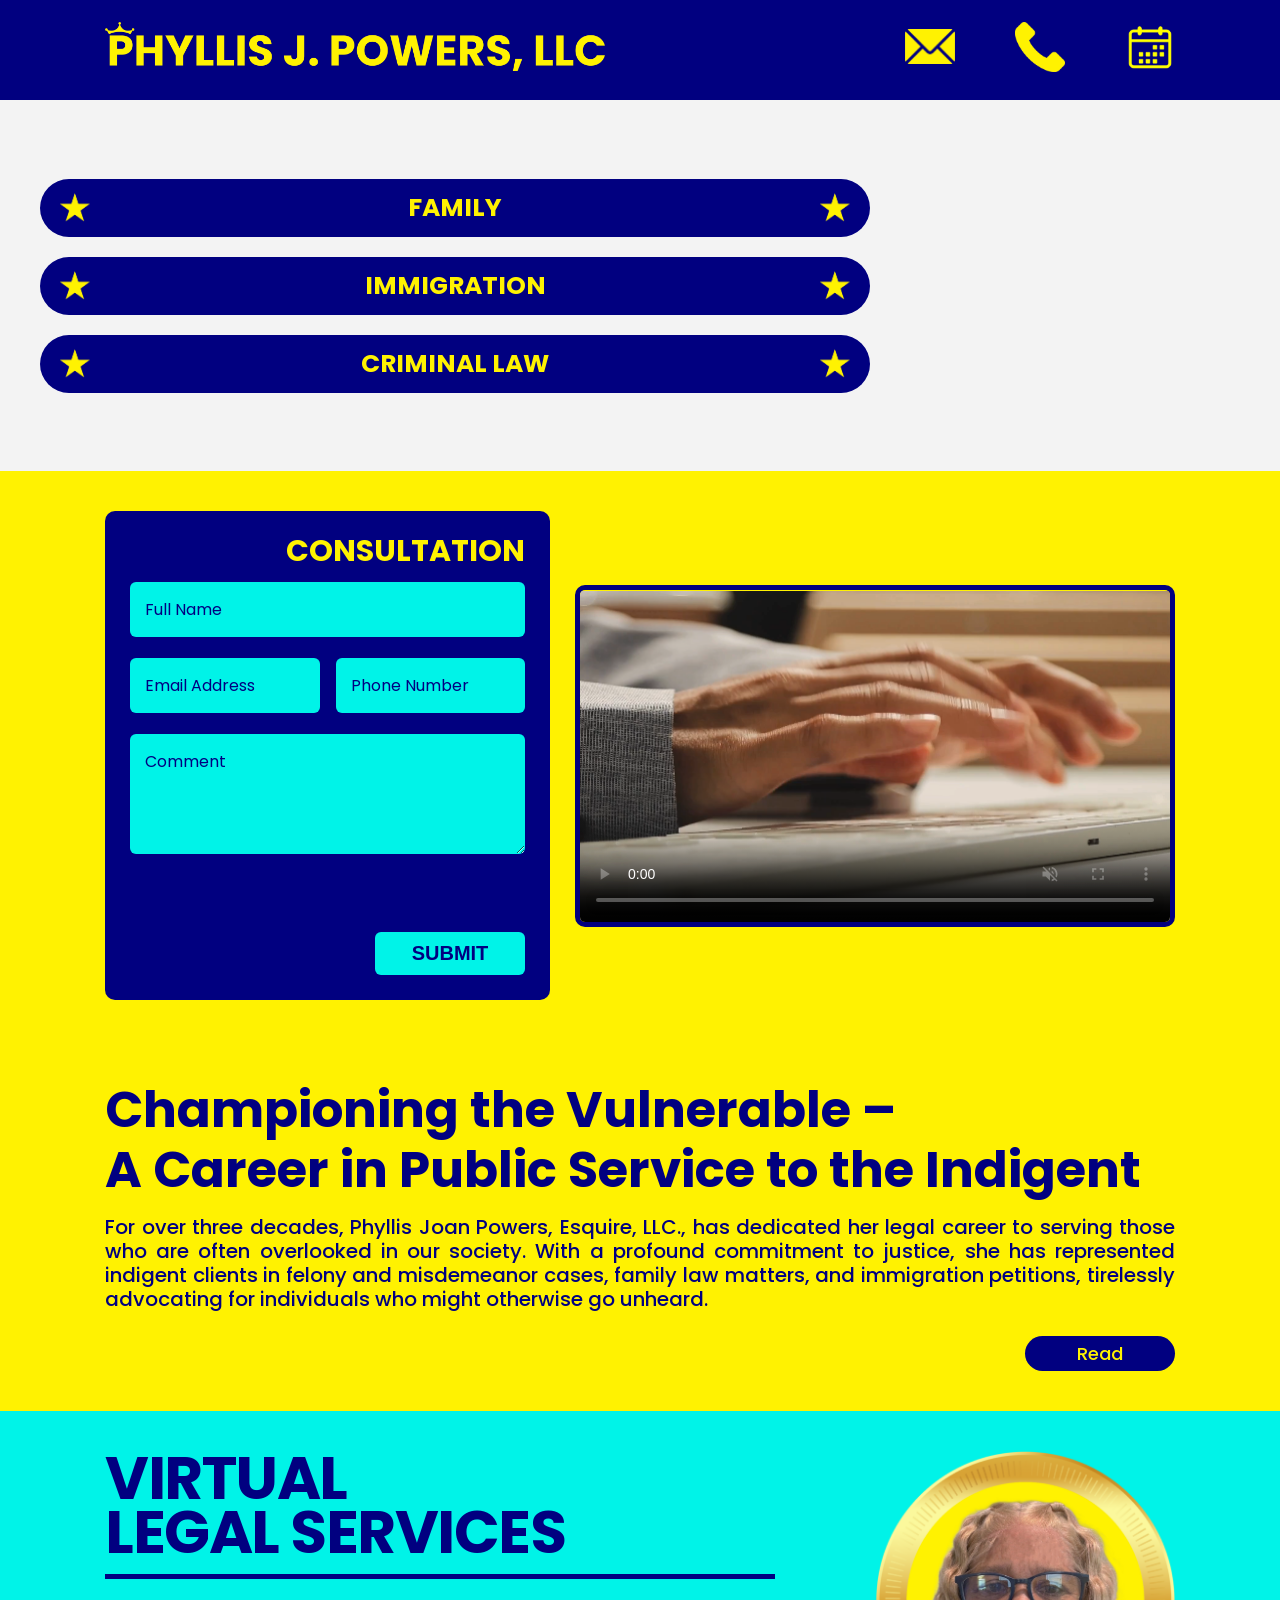
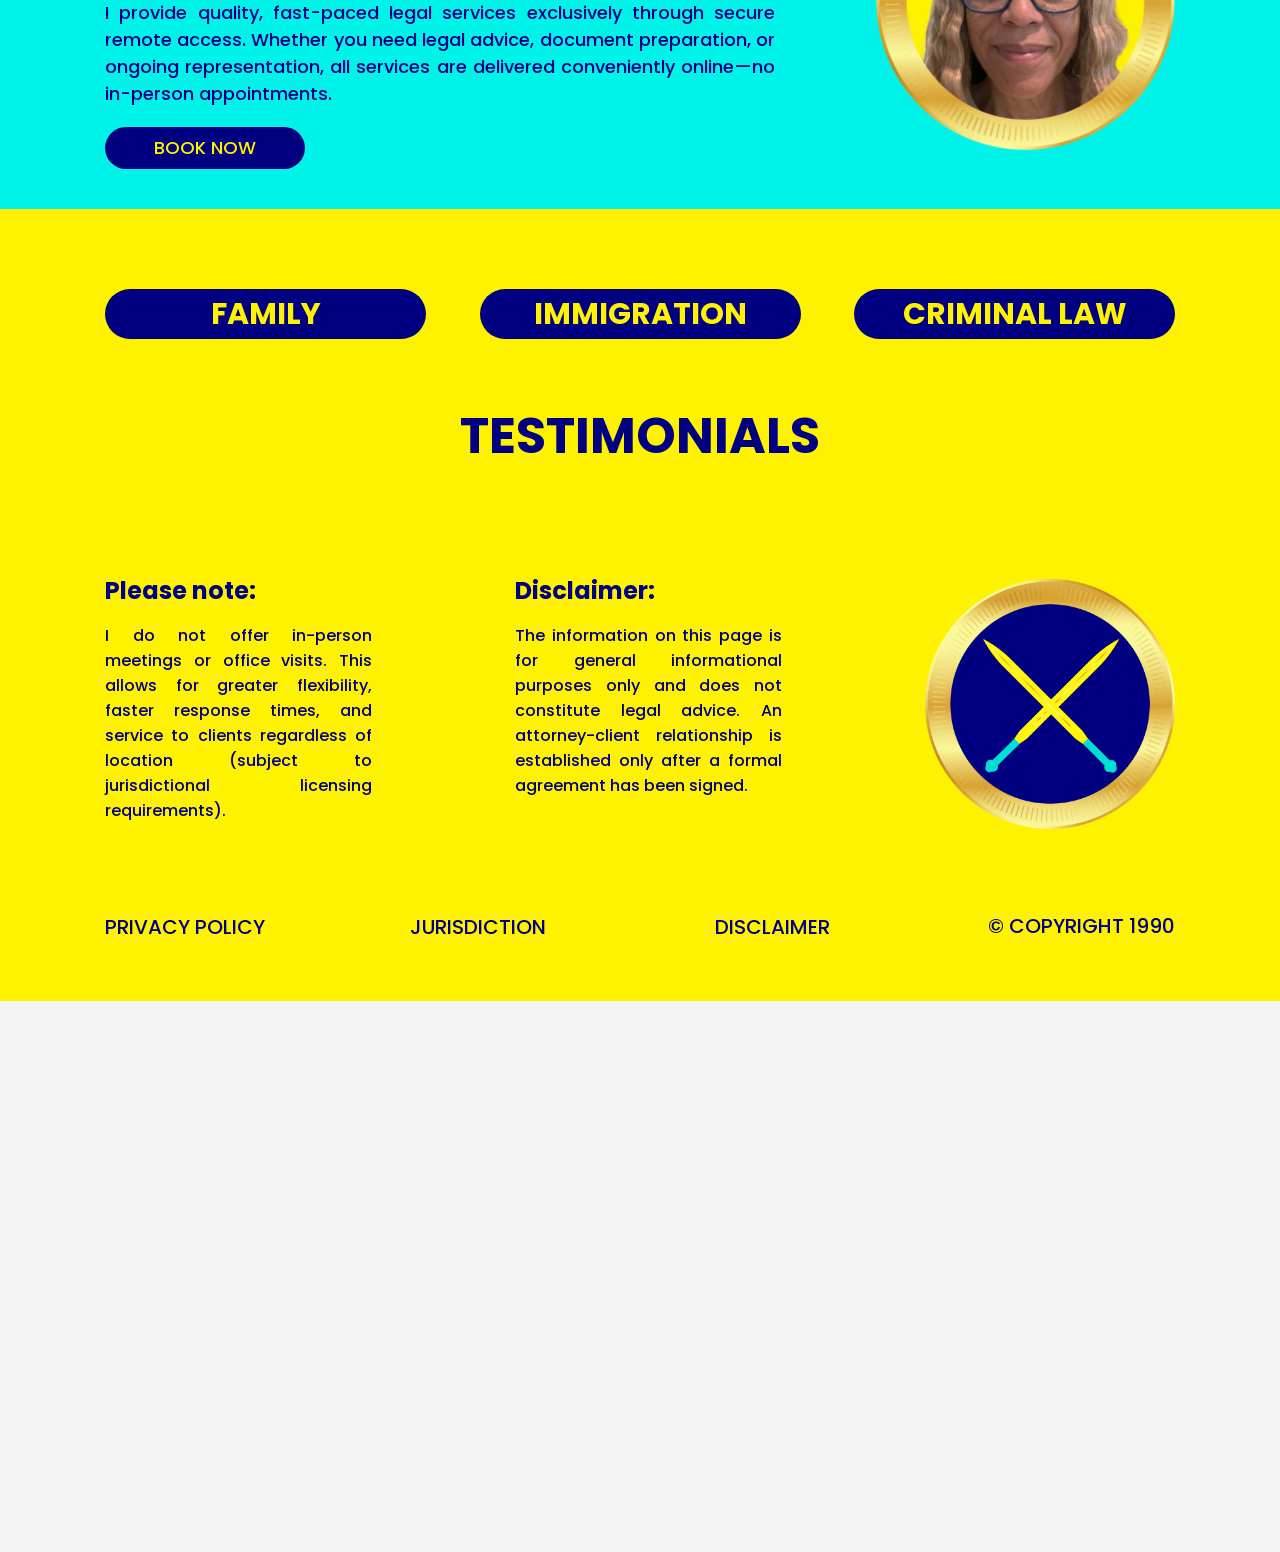
==== index.html @ dc9bc546 "Add files via upload" ====
<!DOCTYPE html>
<html lang="en">
  <head>
    <meta charset="utf-8">
    <meta name="viewport" content="width=device-width, initial-scale=1">
    <title>PHYLLIS J. POWERS, ESQUIRE, LLC</title>
    <meta
      name="description"
      content="Phyllis J. Powers, LLC provides remote consultations for family, immigration, and criminal law matters."
    >
    <link rel="icon" type="image/png" href="images/favicon/favicon-96x96.png" sizes="96x96" />
    <link rel="icon" type="image/svg+xml" href="images/favicon/favicon.svg" />
    <link rel="shortcut icon" href="images/favicon/favicon.ico" />
    <link rel="apple-touch-icon" sizes="180x180" href="images/favicon/apple-touch-icon.png" />
    <link rel="manifest" href="images/favicon/site.webmanifest" />

    <link rel="preconnect" href="https://fonts.googleapis.com">
    <link rel="preconnect" href="https://fonts.gstatic.com" crossorigin>
    <link href="https://fonts.googleapis.com/css2?family=Poppins:wght@400;500;600;700&display=swap" rel="stylesheet">
    

    <link href="https://assets.calendly.com/assets/external/widget.css" rel="stylesheet">
    <script src="https://assets.calendly.com/assets/external/widget.js" type="text/javascript"></script>

    <script src="https://cdn.userway.org/widget.js" data-account="hep1kX6xFQ"></script>

    <link rel="stylesheet" href="https://cdn.jsdelivr.net/npm/swiper@11/swiper-bundle.min.css"/>
    <script src="https://cdn.jsdelivr.net/npm/swiper@11/swiper-bundle.min.js"></script>

    <link rel="stylesheet" href="styles.css">
    <link rel="stylesheet" href="media.css">
    <link rel="stylesheet" href="animation.css">
  </head>
<body>

    <header id="header">
        <div class="wrapper">
            <div class="hdr_main">
                <div class="logo">
                    <figure>
                        <img src="images/logo.png" alt="Brand Logo">
                    </figure>
                </div>
                <div class="hdr_icons">
                    <a href="mailto:powersesquire@aol.com" aria-label="Email powersesquire@aol.com">
                        <figure class="animated zoomIn">
                            <img src="images/mail-icon.png" alt="email icon">
                        </figure>
                    </a>
                    <a href="tel:+13632189788" aria-label="Call (363) 218-9788">
                        <figure class="animated zoomIn delay-250">
                            <img src="images/phone-icon.png" alt="phone icon">
                        </figure>
                    </a>
                    <a href="" onclick="Calendly.initPopupWidget({url: 'https://calendly.com/powersesquire'});return false;">
                        <figure class="animated zoomIn delay-250">
                            <img src="images/calendar-icon.png" alt="calendar icon">
                        </figure>
                    </a>
                </div>
            </div>
        </div>
    </header>

    <div id="banner">
        <div class="wrapper">
           <ul class="bnr_btns">

                <li>
                    <a class="bnr_item animated fadeInUp">Family</a>
                    <ul class="dropdown">
                    <li><a data-modal="modal5">Termination of Parental Rights</a></li>
                    <li><a data-modal="modal6">Dependency</a></li>
                    <li><a data-modal="modal7">Protection from Abuse</a></li>
                    <li><a data-modal="modal8">Divorce</a></li>
                    <li><a data-modal="modal9">Custody</a></li>
                    <li><a data-modal="modal10">Support</a></li>
                    </ul>
                </li>

                <li>
                    <a class="bnr_item animated fadeInUp delay-250">Immigration</a>
                    <ul class="dropdown">
                    <li><a data-modal="modal11">Immigrant Visa Processing</a></li>
                    <li><a data-modal="modal12">Deportation / Removal</a></li>
                    <li><a data-modal="modal13">Green Cards</a></li>
                    <li><a data-modal="modal14">Family Based Petitions</a></li>
                    <li><a data-modal="modal15">Asylum / Withholding of Removal</a></li>
                    <li><a data-modal="modal16">USA Citizenship</a></li>
                    <li><a data-modal="modal17">American Indian Nationality</a></li>
                    </ul>
                </li>

                <li>
                    <a class="bnr_item animated fadeInUp delay-500">Criminal Law</a>
                    <ul class="dropdown">
                    <li><a data-modal="modal18">PCRA</a></li>
                    <li><a data-modal="modal19">Expunctions</a></li>
                    <li><a data-modal="modal20">Bail Motions</a></li>
                    <li><a data-modal="modal21">Motions</a></li>
                    </ul>
                </li>

            </ul>

        </div>
    </div>

    <div id="middle1">
        <div class="wrapper">
            <div class="middle1_main">

                <div class="consultation_form animated fadeInLeft slow">
                    <h1>Consultation</h1>
                    <form id="contactForm" novalidate>
                        <div class="form-group fullname">
                            <input type="text" id="name" name="name" placeholder="Full Name">
                            <div class="error" id="nameError"></div>
                        </div>
                        <div class="form-group email">
                            <input type="email" id="email" name="email" placeholder="Email Address">
                            <div class="error" id="emailError"></div>
                        </div>
                        <div class="form-group phone">
                            <input type="tel" id="phone" name="phone" placeholder="Phone Number">
                            <div class="error" id="phoneError"></div>
                        </div>
                        <div class="form-group comment">
                            <textarea id="comment" name="message" placeholder="Comment"></textarea>
                            <div class="error" id="commentError"></div>
                        </div>
                        <button type="submit" class="submit_btn">Submit</button>

                        <div class="success-message" id="successMessage">
                            ✅ Your message has been submitted!
                        </div>
                    </form>
                </div>

                <video width="600" height="342" controls muted loop autoplay playsinline poster="images/video-thumbnail.png" class="middle1_video">
                    <source src="videos/long-hours-video.mp4" type="video/mp4">
                    Your browser does not support the video tag.
                </video>

            </div>
        </div>
    </div>
  
    <main id="main_area">
        <div class="wrapper">
            <div class="main_info animated zoomIn slow">
                <h1>Championing the Vulnerable – <span>A Career in Public Service to the Indigent</span></h1>
                <p>For over three decades, Phyllis Joan Powers, Esquire, LLC., has dedicated her legal career to serving those who are often overlooked in our society. With a profound commitment to justice, she has represented indigent clients in felony and misdemeanor cases, family law matters, and immigration petitions, tirelessly advocating for individuals who might otherwise go unheard.</p>
                <a data-modal="modal4">Read</a>                
            </div>
        </div>
    </main>
    <div id="bottom1">
        <div class="wrapper">
            <div class="btm1_main">
                <div class="btm1_info animated fadeInLeft slow">
                    <h1>Virtual <span>Legal Services</span></h1>
                    <p>I provide quality, fast-paced legal services exclusively through secure remote access. Whether you need legal advice, document preparation, or ongoing representation, all services are delivered conveniently online—no in-person appointments.</p>
                    <a href="" onclick="Calendly.initPopupWidget({url: 'https://calendly.com/powersesquire'});return false;">Book Now</a>
                </div>
                <figure class="animated zoomIn slow">
                    <img src="images/attrney-img.png" alt="Female Attorney Smiling" class="btm1_img">
                </figure>
            </div>
        </div>
    </div>

    <div id="bottom2">
        <div class="wrapper">
            <div class="btm2_main">
                <ul class="btm2_btns">
                    <li>
                        <a class="btm2_item animated fadeInLeft slow">Family</a>
                        <ul class="dropdown">
                        <li><a data-modal="modal5">Termination of Parental Rights</a></li>
                        <li><a data-modal="modal6">Dependency</a></li>
                        <li><a data-modal="modal7">Protection from Abuse</a></li>
                        <li><a data-modal="modal8">Divorce</a></li>
                        <li><a data-modal="modal9">Custody</a></li>
                        <li><a data-modal="modal10">Support</a></li>
                        </ul>
                    </li>

                    <li>
                        <a class="btm2_item animated fadeInUp slow">Immigration</a>
                        <ul class="dropdown">
                        <li><a data-modal="modal11">Immigrant Visa Processing</a></li>
                        <li><a data-modal="modal12">Deportation / Removal</a></li>
                        <li><a data-modal="modal13">Green Cards</a></li>
                        <li><a data-modal="modal14">Family Based Petitions</a></li>
                        <li><a data-modal="modal15">Asylum / Withholding of Removal</a></li>
                        <li><a data-modal="modal16">USA Citizenship</a></li>
                        <li><a data-modal="modal17">American Indian Nationality</a></li>
                        </ul>
                    </li>

                    <li>
                        <a class="btm2_item animated fadeInRight slow">Criminal Law</a>
                        <ul class="dropdown">
                        <li><a data-modal="modal18">PCRA</a></li>
                        <li><a data-modal="modal19">Expunctions</a></li>
                        <li><a data-modal="modal20">Bail Motions</a></li>
                        <li><a data-modal="modal21">Motions</a></li>
                        </ul>
                    </li>
                </ul>

                <div class="swiper_carousel">
                    <div class="wrapper">

                        <h1 class="swiper_title">Testimonials</h1>
                        
                        <div class="swiper testimonial-swiper">
                            <div class="swiper-wrapper">

                                <div class="swiper-slide">
                                    <div class="testimonial-card">

                                        <div class="testimonial-content">
                                            <h1>Honest, Thorough, and Highly Effective</h1>
                                            <p>
                                                Attorney Phyllis J. Powers is an exceptional lawyer who goes above and beyond for her clients. She is thorough, ensuring every detail is covered, and her expertise leads to outstanding results. What truly sets her apart is her integrity—she doesn’t rely on sleight-of-hand tactics or empty promises. She carefully considers what you truly need and gives you honest, straightforward guidance. Her pricing is fair, and she is fully committed to achieving the best outcomes for her clients. If you’re looking for a knowledgeable, trustworthy, and results-driven attorney, I highly recommend Phyllis J. Powers!
                                            </p>
                                        </div>                                        

                                        <div class="testimonial-footer">
                                            <div class="testimonial-avatar">
                                                <img src="https://lh3.googleusercontent.com/a-/ALV-UjWp_l1Pj6Jv7cFKt-RDHixWNFgpaYMqNFGx2SNpLrDRwWvF88YA=w36-h36-p-rp-mo-ba12-br100" alt="Avatar">
                                            </div>
                                            <div class="rating">
                                                <span class="star full"></span>
                                                <span class="star full"></span>
                                                <span class="star full"></span>
                                                <span class="star full"></span>
                                                <span class="star full"></span>
                                            </div>
                                            <p class="client-name">Patricia A.E. King</p>
                                        </div>

                                    </div>
                                </div>

                                <div class="swiper-slide">
                                    <div class="testimonial-card">

                                        <div class="testimonial-content">
                                            <p>
                                                My husband and I have been working with Attorney Powers since 2010. We are so pleased with her hands on service. We are people to her not a number. We appreciate all the hard work and the knowledgeable immigration policies that she was able to help us with through out our case. My husband has obtained citizenship in may 2014 it was one of the happiest days of our life. I am always recommending mexsty immigration services to all my friends and family especially since they are able to practice in the tri state area. Use this service you will not be disappointed.
                                            </p>
                                        </div>                                     

                                        <div class="testimonial-footer">
                                            <div class="testimonial-avatar">
                                                <img src="images/dummy-avatar.png" alt="Avatar">
                                            </div>
                                            <div class="rating">
                                                <span class="star full"></span>
                                                <span class="star full"></span>
                                                <span class="star full"></span>
                                                <span class="star full"></span>
                                                <span class="star full"></span>
                                            </div>
                                            <p class="client-name">Belinda S.</p>
                                        </div>

                                    </div>
                                </div>

                                <div class="swiper-slide">
                                    <div class="testimonial-card">

                                        <div class="testimonial-content">
                                            <h1>Hire This Great Attorney!</h1>
                                            <p>
                                                Ms. Powers is an extremely hardworking, intelligent, responsible, timely lawyer. I really like her style and believe that if we had more lawyers like her, that cases would settle quickly and fairly. She is powerful, strong, courageous. One thing, if she cannot help you, she will tell you honestly. If she can help you, she will work double time. Her fee's are very affordable, but she does not come cheap! It will be money well worth spending and you will be pleased with her professional quality work. She gets the job done correctly! I highly recommend her! Thanks
                                            </p>
                                        </div>                                    

                                        <div class="testimonial-footer">
                                            <div class="testimonial-avatar">
                                                <img src="images/dummy-avatar.png" alt="Avatar">
                                            </div>
                                            <div class="rating">
                                                <span class="star full"></span>
                                                <span class="star full"></span>
                                                <span class="star full"></span>
                                                <span class="star full"></span>
                                                <span class="star full"></span>
                                            </div>
                                            <p class="client-name">Elizabeth</p>
                                        </div>

                                    </div>
                                </div>

                                <div class="swiper-slide">
                                    <div class="testimonial-card">

                                        <div class="testimonial-content">
                                            <p>
                                                Ms. Powers is a lawyer of exceptional legal qualities and ability. She is focused, dedicated and ethical. On a scale of 1-10, she gets a 10.I highly recommend her. Very highly!
                                            </p>
                                        </div>
                                    
                                        <div class="testimonial-footer">
                                            <div class="testimonial-avatar">
                                                <img src="images/dummy-avatar.png" alt="Avatar">
                                            </div>
                                            <div class="rating">
                                                <span class="star full"></span>
                                                <span class="star full"></span>
                                                <span class="star full"></span>
                                                <span class="star full"></span>
                                                <span class="star full"></span>
                                            </div>
                                            <p class="client-name">M. Daniel Nelson</p>
                                        </div>

                                    </div>
                                </div>
                                
                                <div class="swiper-slide">
                                    <div class="testimonial-card">

                                        <div class="testimonial-content">
                                            <p>
                                                I had 4 prior lawyers and they all took my money and didn't do anything. Ms. Powers took my marriage case and she worked very, very hard for me and my wife and we got approved. I never thought I could be so happy with someone. She really cared about all the details and the evidence and she kept in touch with me. She always called us back. She earned every bit of the money. She explained everything that she did. We always knew what to expect. We trusted her and she was really good.. The approval notice arrived in the mail today. I am one of the happiest people on earth! Ms. Powers, you are definitely a lovely person. I wish I would have hired you as my first lawyer. THANK YOU VERY MUCH FOR HELPING ME. Thanks.
                                            </p>
                                        </div>                                    

                                        <div class="testimonial-footer">
                                            <div class="testimonial-avatar">
                                                <img src="https://lh3.googleusercontent.com/a-/ALV-UjUNTc_1oEGCNOQr5BTSUYIOBUoPeLBKbY8HrqW0djknZvTXVSUl=w36-h36-p-rp-mo-br100" alt="Avatar">
                                            </div>
                                            <div class="rating">
                                                <span class="star full"></span>
                                                <span class="star full"></span>
                                                <span class="star full"></span>
                                                <span class="star full"></span>
                                                <span class="star full"></span>
                                            </div>
                                            <p class="client-name">Munim Ahmed</p>
                                        </div>

                                    </div>
                                </div>

                                <div class="swiper-slide">
                                    <div class="testimonial-card">

                                        <div class="testimonial-content">
                                            <p>
                                                I had a great experience with Phyllis J. Powers, Esquire LLC. She was professional, responsive, and very knowledgeable in handling my case. They explained everything clearly and guided me through each step with confidence. I truly appreciate their dedication and would highly recommend their services to anyone in need of legal assistance.
                                            </p>
                                        </div>                                    

                                        <div class="testimonial-footer">
                                            <div class="testimonial-avatar">
                                                <img src="https://lh3.googleusercontent.com/a-/ALV-UjW5qUw5YnUbd2sS8LRmhDWSIrSQQ2tpaURptPp2xjqaywdDRpXc=w36-h36-p-rp-mo-br100" alt="Avatar">
                                            </div>
                                            <div class="rating">
                                                <span class="star full"></span>
                                                <span class="star full"></span>
                                                <span class="star full"></span>
                                                <span class="star full"></span>
                                                <span class="star full"></span>
                                            </div>
                                            <p class="client-name">Ahmad Naufal Ashiful Haq</p>
                                        </div>

                                    </div>
                                </div>

                                <div class="swiper-slide">
                                    <div class="testimonial-card">

                                        <div class="testimonial-content">
                                            <p>
                                                Ms Powers has always been a professional and caring lawyer. She always kept us updated and offered affordable fees.
                                            </p>
                                        </div>                                        

                                        <div class="testimonial-footer">
                                            <div class="testimonial-avatar">
                                                <img src="images/dummy-avatar.png" alt="Avatar">
                                            </div>
                                            <div class="rating">
                                                <span class="star full"></span>
                                                <span class="star full"></span>
                                                <span class="star full"></span>
                                                <span class="star full"></span>
                                                <span class="star full"></span>
                                            </div>
                                            <p class="client-name">Kiaralee Biddle</p>
                                        </div>

                                    </div>
                                </div>

                            </div>

                            <div class="swiper-button-prev"></div>
                            <div class="swiper-button-next"></div>
                        </div>
                    </div>
                </div>

                <div class="btm2_info">
                    <section class="note">
                        <h1>Please note:</h1>
                        <p>I do not offer in-person meetings or office visits. This allows for greater flexibility, faster response times, and service to clients regardless of location (subject to jurisdictional licensing requirements).</p>
                    </section>
                    <section>
                        <h1>Disclaimer:</h1>
                        <p>The information on this page is for general informational purposes only and does not constitute legal advice. An attorney-client relationship is established only after a formal agreement has been signed.</p>
                    </section>
                    <figure>
                        <img src="images/ftr-badge.png" alt="Badge" class="btm2_badge">
                    </figure>
                </div>
            </div>
        </div>
    </div>

    <footer id="footer_area">
        <div class="wrapper">
            <div class="ftr_main">
                <ul class="ftr_links">
                    <li>
                        <a data-modal="modal1">Privacy Policy</a>
                    </li>
                    <li>
                        <a data-modal="modal2">Jurisdiction</a>
                    </li>
                    <li>
                        <a data-modal="modal3">Disclaimer</a>
                    </li>
                </ul>
                <p class="ftr_copyright">&copy; COPYRIGHT 1990</p>
            </div>
        </div>
    </footer>

    <div id="modal-container"></div>

    <script src="script.js"></script>
    
    <script src="https://cdn.jsdelivr.net/npm/emailjs-com@3/dist/email.min.js"></script>
    <script>
        emailjs.init("YfRWKoimClstJ4BVk");
    </script>
</body>
</html>
---- styles.css ----
:root {
  --design-width: 800;
  --design-height: 1615;
  --blue: #010080;
  --cyan: #00f3e8;
  --yellow: #fff201;
  --white: #ffffff;
  --black: #050505;
  font-family: Poppins, Arial, Helvetica, sans-serif;
}

* {box-sizing: border-box;margin: 0;padding: 0;}
body {margin: 0 auto;min-height: 100vh;background: #f3f3f3;color: var(--blue);font-family: Poppins, Arial, Helvetica, sans-serif;max-width: 1350px;}
.wrapper {width: 1150px;margin: 0 auto;max-width: 100%;}
.fw-400 {font-weight: 400;}
.fw-600 {font-weight: 600;}
.fw-700 {font-weight: 700;}

#header {background: var(--blue);}
#header .hdr_main {display: flex;justify-content: space-between;min-height: 100px;align-items: center;}
#header .logo {width: 1000px;display: flex;justify-content: center;max-width: 100%;}
#header .logo img {width: 500px; max-width: 100%;}
#header .hdr_icons {display: flex;align-items: center;gap: 60px;width: 300px;}
#header .hdr_icons img {width: 50px;}
#header .hdr_icons a:hover {transform: scale(1.2);transition: transform 0.5s ease;}

#banner {background: url(images/bnr-bg.jpg) no-repeat center;background-size: 1350px;}
#banner .wrapper {display: flex;align-items: center;min-height: 371px;width: 1200px;}
#banner ul.bnr_btns {display: flex;flex-wrap: wrap;gap: 20px;}
#banner ul.bnr_btns li {list-style: none;width: 830px;max-width: 100%;position: relative;}
#banner ul.bnr_btns > li a {text-decoration: none;color: var(--yellow);background: var(--blue);text-align: center;width: 100%;display: block;font-size: 25px;text-transform: uppercase;font-weight: 700;border-radius: 40px;padding: 10px 0;position: relative;cursor: pointer;}
#banner ul.bnr_btns > li a:hover {transform: scale(1.05);transition: transform 0.5s ease;}
#banner ul li a::before {content: '';position: absolute;display: block;z-index: 1;top: 50%;width: 30px;height: 30px;object-fit: contain;background-image: url(images/star-icon.png);background-size: contain;background-repeat: no-repeat;transform: translateY(-50%);left: 20px;}
#banner ul li a::after {content: '';position: absolute;display: block;z-index: 1;top: 50%;width: 30px;height: 30px;object-fit: contain;background-image: url(images/star-icon.png);background-size: contain;background-repeat: no-repeat;transform: translateY(-50%);right: 20px;}
/* submenu */
#banner ul.bnr_btns ul {display: none;position: absolute;z-index: 9;width: 100%;}
#banner ul.bnr_btns ul li {width: 100%;}
#banner ul.bnr_btns ul li a {background: none;color: var(--blue);background: var(--yellow);border-bottom: 1px solid;font-size: 18px;font-weight: 500;}
#banner ul.bnr_btns ul li a::before, #banner ul.bnr_btns ul li a::after {display: none;}


#middle1 {background: var(--yellow);min-height: 500px;}
#middle1 .middle1_main {display: flex;justify-content: space-between;align-items: center;padding: 40px 0;}
#middle1 .consultation_form {display: flex;flex-wrap: wrap;width: 500px;background: var(--blue);border-radius: 10px;padding: 25px;gap: 16px;}
#middle1 .consultation_form h1 {width: 100%;margin: 0;padding: 0;color: var(--yellow);font-size: 30px;line-height: 1;text-transform: uppercase;text-align: right;}
#middle1 .consultation_form form {width: 100%;gap: 16px;display: flex;flex-wrap: wrap;}
#middle1 .consultation_form form input {background: var(--cyan);border: none;border-radius: 6px;color: var(--blue);padding: 15px;width: 100%;outline: none;font-family: Poppins, Arial, Helvetica, sans-serif;font-size: 16px;}
#middle1 .consultation_form form input::placeholder,
#middle1 .consultation_form form textarea::placeholder {color: var(--blue);font-size: 16px;font-family: Poppins, Arial, Helvetica, sans-serif;}
#middle1 .consultation_form form .comment {width: 100%;}
#middle1 .consultation_form form textarea {background: var(--cyan);border: none;width: 100%;border-radius: 6px;padding: 15px;min-height: 120px;outline: none;font-size: 16px;color: var(--blue);font-family: Poppins, Arial, Helvetica, sans-serif;}
#comment::-webkit-scrollbar {width: 4px;}
#comment::-webkit-scrollbar-thumb {background: rgba(0, 0, 0, 0.3);border-radius: 10px;}
#comment::-webkit-scrollbar-thumb:hover {background: rgba(0, 0, 0, 0.5);}
#comment::-webkit-scrollbar-button {display: none;}
#middle1 .consultation_form form .submit_btn {text-transform: uppercase;font-size: 20px;font-weight: 700;padding: 10px;width: 150px;border-radius: 6px;margin-left: auto;margin-top: 50px;background: var(--cyan);border: none;color: var(--blue); cursor: pointer;}
#middle1 .consultation_form form .submit_btn:hover {transform: scale(1.05);transition: transform 0.5s ease;}
#middle1 .consultation_form form .fullname {width: 100%;}
#middle1 .consultation_form form .email, 
#middle1 .consultation_form form .phone {width: calc(50% - 8px);}
#middle1 .consultation_form form .error {color: red;font-size: 12px;line-height: 1;margin: 5px 0;}
#middle1 .consultation_form form .success-message {color: green; display: none;}
#middle1 .consultation_form form input:-webkit-autofill,
#middle1 .consultation_form form textarea:-webkit-autofill {-webkit-box-shadow: 0 0 0 1000px var(--cyan) inset !important;-webkit-text-fill-color: var(--blue) !important;transition: background-color 9999s ase-in-out 0s;font-size: 16px;padding: 15px;font-family: Poppins, Arial, Helvetica, sans-serif;}
#middle1 .middle1_video {border: 5px solid var(--blue);border-radius: 10px;}

#main_area {background: var(--yellow);}
#main_area .main_info {padding: 40px 0;}
#main_area .main_info h1 {font-size: 50px;font-weight: 700;line-height: 60px;}
#main_area .main_info h1 span {display: block;}
#main_area .main_info p {font-weight: 500;font-size: 20px;margin: 15px 0 25px;text-align: justify;line-height: 24px;}
#main_area .main_info a {width: 150px;display: block;margin-left: auto;background: var(--blue);text-align: center;color: var(--yellow);text-decoration: none;line-height: 35px;font-weight: 500;border-radius: 20px;font-size: 18px;cursor: pointer;}
#main_area .main_info a:hover {transform: scale(1.05);transition: transform 0.5s ease;}

#bottom1 {background: var(--cyan);}
#bottom1 .btm1_main {padding: 40px 0;display: flex;justify-content: space-between;}
#bottom1 .btm1_info {width: calc(100% - 400px);}
#bottom1 .btm1_info h1 {font-size: 60px;font-weight: 700;text-transform: uppercase;line-height: 0.9;letter-spacing: -1.5px;border-bottom: 5px solid;max-width: 100%;padding-bottom: 15px;}
#bottom1 .btm1_info h1 span {display: block;} 
#bottom1 .btm1_info p {font-size: 18px;font-weight: 500;margin: 20px 0;text-align: justify;}
#bottom1 .btm1_info a {width: 200px;display: block;background: var(--blue);text-align: center;color: var(--yellow);text-decoration: none;line-height: 42px;font-weight: 500;border-radius: 30px;font-size: 18px;text-transform: uppercase;}
#bottom1 .btm1_info a:hover {transform: scale(1.05);transition: transform 0.5s ease;}
#bottom1 .btm1_img {width: 300px;}

#bottom2 {background: var(--yellow);}
#bottom2 .btm2_main {padding: 80px 0 40px;}
#bottom2 .btm2_btns {display: flex;justify-content: space-between;}
#bottom2 .btm2_btns li {list-style: none;width: 30%;position: relative;}
#bottom2 .btm2_btns li a {text-decoration: none;color: var(--yellow);background: var(--blue);text-align: center;width: 100%;display: block;font-size: 30px;text-transform: uppercase;font-weight: 700;border-radius: 40px;padding: 10px 0;position: relative;line-height: 1;cursor: pointer;}
#bottom2 .btm2_btns li a:hover {transform: scale(1.05);transition: transform 0.5s ease;}
#bottom2 .btm2_info {display: flex;justify-content: space-between;margin: 40px 0 0;}
#bottom2 .btm2_info section {width: 30%;max-width: 267px;}
#bottom2 .btm2_info section h1 {line-height: 1;margin: 0 0 20px;}
#bottom2 .btm2_info section p {font-weight: 500;text-align: justify;}
#bottom2 .btm2_info .btm2_badge {width: 250px;}
/* submenu */
#bottom2 .btm2_btns ul {display: none;position: absolute;z-index: 9;width: 100%;}
#bottom2 .btm2_btns ul li {width: 100%;}
#bottom2 .btm2_btns ul li a {background: none;color: var(--blue);background: var(--yellow);border-bottom: 1px solid;font-size: 16px;font-weight: 500;}
/* end of submenu */

#footer_area {background: var(--yellow);}
#footer_area .ftr_main {display: flex;justify-content: space-between;padding: 40px 0 60px;}
#footer_area .ftr_links {display: flex;width: 75%;justify-content: space-between;}
#footer_area .ftr_links li {list-style: none;width: 24%;}
#footer_area .ftr_links li a {text-decoration: none;text-transform: uppercase;font-weight: 500;font-size: 20px;line-height: 1;cursor: pointer;}
#footer_area .ftr_links li a:hover {text-decoration: underline;text-underline-offset: 5px;}
#footer_area .ftr_copyright {font-weight: 500;font-size: 20px;line-height: 1;}

/* Toogle submenu */
#banner .bnr_btns li ul,
#bottom2 .btm2_btns li ul {display: none;}

#banner .bnr_btns li.active > ul,
#bottom2 .btm2_btns li.active > ul {display: block;}

/* Modal */
.modal {display: none;position: fixed;inset: 0;background: rgba(0,0,0,0.6);justify-content: center;align-items: center;z-index: 9999999999;}
.modal.active {display: flex;}
.modal-content {background: white;padding: 40px;width: 480px;border-radius: 8px;position: relative;max-width: 95%;max-height: 90vh;display: flex;flex-direction: column;overflow: hidden;}
.modal-content .close {cursor: pointer;font-size: 25px;text-align: right;position: absolute;right: 15px;top: 8px;}
.modal-content h1 {text-transform: uppercase;line-height: 1;margin: 0px 0 20px;}
.modal-content h1 span {display: block;}
.modal-content .modal-body {overflow-y: auto;padding: 0;min-height: 0;scrollbar-width: thin;-ms-overflow-style: none;}
.modal-content p {font-weight: 400;}

.w-1000 .modal-content {width: 1000px;}
/* End Of Modal */

/* Swiper Carousel */
.swiper {transition: height 0.4s ease;}
.swiper_title {text-transform:uppercase; font-size: 50px;text-align: center;margin-bottom: 25px;}
.swiper_carousel {background: var(--yellow);padding: 60px 0 40px;}
.swiper-slide {transition: all 0.4s ease;transform: scale(0.8);opacity: 0.5;}
.swiper-slide-active {transform: scale(1.1); opacity: 1; z-index: 2;}
.swiper-slide-prev,
.swiper-slide-next {transform: scale(0.9);opacity: 1;}
.swiper-wrapper {transition-timing-function: cubic-bezier(0.65, 0, 0.35, 1);}

.swiper_carousel .testimonial-card {border-radius: 24px;overflow: hidden;text-align: center;position: relative;}
.swiper_carousel .testimonial-content {background: var(--blue);color: #fff;padding: 40px 25px;}
.swiper_carousel .testimonial-content h1 {font-size: 28px;margin-bottom: 20px;font-weight: 700;}
.swiper_carousel .testimonial-content p {font-size: 15px;line-height: 1.6;max-height: 195px;overflow-y: scroll;}
.swiper_carousel .testimonial-content p::-webkit-scrollbar-button {display: none;}
.swiper_carousel .testimonial-content p::-webkit-scrollbar {width: 4px;}
.swiper_carousel .testimonial-content p::-webkit-scrollbar-thumb {background: rgba(0, 0, 0, 0.3);border-radius: 10px;}
.swiper_carousel .testimonial-content p::-webkit-scrollbar-thumb:hover {background: rgba(0, 0, 0, 0.5);}
.swiper_carousel .testimonial-avatar {width: 100%;display: flex;justify-content: center;padding: 0;margin-bottom: 0;z-index: 1;}
.swiper_carousel .testimonial-avatar img {width: 30px;height: 30px;}
.swiper_carousel .testimonial-footer {background: var(--cyan);padding: 20px;}
.swiper_carousel .testimonial-footer .rating {display: flex;gap: 4px;align-items: center;justify-content: center;}
.swiper_carousel .testimonial-footer .star {font-size: 24px;position: relative;display: inline-block;width: 24px;height: auto;}
.swiper_carousel .testimonial-footer .star::before {content: "★";color: #ccc;}
.swiper_carousel .testimonial-footer .star.full::before {content: "★";color: #f5b301;}
.swiper_carousel .testimonial-footer .star.half::before {content: "★";color: #f5b301;width: 50%;overflow: hidden;display: inline-block;}
.swiper_carousel .testimonial-footer .star.half {position: relative;}
.swiper_carousel .testimonial-footer .star.half::after {content: "★";position: absolute;left: 0;color: #ccc;}
.swiper_carousel .testimonial-footer .client-name {font-size: 16px;color: #000;}
/* End of Swiper Carousel */
---- media.css ----
@media only screen and (max-width: 1350px) {
    #header .logo {justify-content: space-between;}
    #header .hdr_main {padding: 0 40px;}
    #header .hdr_icons {width: auto;}
    
    #banner {padding:  0 40px;}
    #banner ul li {width: 100%;}

    #middle1 .middle1_main {padding: 40px;gap: 25px;}

    #main_area .main_info {padding: 40px;}

    #bottom1 .btm1_main {padding: 40px;}
    
    #bottom2 .btm2_main {padding: 80px 40px 40px;}
    
    #footer_area .ftr_main {padding: 40px 40px 60px;}
}

@media only screen and (max-width: 1100px) {
    #middle1 .middle1_video {width: 500px;height: 286px;}
}

@media only screen and (max-width: 1010px) {
    #header .hdr_main {flex-wrap: wrap;justify-content: center;gap: 25px;padding: 40px 25px;}
    #header .logo {justify-content: center;}

    #main_area .main_info {padding: 40px 25px;}
    #main_area .main_info h1 span,
    .modal-content h1 span {display: inline;}
    .modal_main_area .modal-content {padding: 25px;}
    
    #banner {background: var(--cyan);padding: 40px 25px;}
    #banner .wrapper {width: 100%;min-height: 0;}
    #banner ul {width: 100%;}
    #bottom1 .btm1_info a {margin-left: auto;}
    
    #middle1 .consultation_form h1 {text-align: center;}
    #middle1 .middle1_main {flex-wrap: wrap;justify-content: center;padding: 40px 25px;}
    #middle1 .consultation_form {margin: 0 auto;}
    
    #bottom1 .btm1_main {flex-wrap: wrap;gap: 25px;justify-content: center;padding: 40px 25px;}
    #bottom1 .btm1_info {width: 100%;}
    #bottom1 .btm1_info h1 span {display: inline;}
    
    #bottom2 .btm2_btns {flex-wrap: wrap;justify-content: center;gap: 25px;}
    #bottom2 .btm2_btns li {width: calc(50% - 13px);}
    #bottom2 .btm2_btns li a {font-size: 25px;}
    #bottom2 .btm2_main {padding: 40px 25px;}
    #bottom2 .btm2_info {margin: 40px 0 0;flex-wrap: wrap;gap: 25px;justify-content: center;}
    #bottom2 .btm2_info section {width: calc(50% - 15px);max-width: 100%;}
    
    #footer_area .ftr_links {width: 100%;}
    #footer_area .ftr_main {padding: 40px 25px;flex-wrap: wrap;justify-content: center;gap: 40px;}
    #footer_area .ftr_links li {width: 31%;text-align: center;} 

    #carousel .slide {width: 100%;}
    #carousel {padding: 40px 25px;}
    #carousel .carousel-track {flex-wrap: wrap;}
    #carousel .carousel_info {min-height: 0;}
    #carousel .carousel_info h1 {min-height: 0;}
    #carousel .slide .carousel_avatar {margin: 0;padding: 20px 0;}

    .animated {animation-name: none!important;opacity: 1!important;-webkit-transform: none!important;transform: none!important    }
}

@media only screen and (max-width: 768px) {
    .swiper_carousel .testimonial-content p {max-height: unset;}
}

@media only screen and (max-width: 600px) {
    #middle1 .middle1_video {max-width: 100%;height: auto;}
    
    #main_area .main_info h1 {font-size: 35px;line-height: 1.2;}
    
    #banner ul li a {font-size: 25px;}
    #banner ul li a::before,
    #banner ul li a::after {display: none;}
    
    #middle1 .consultation_form input[id="email"], 
    #middle1 .consultation_form input[id="phone"],
    #middle1 .consultation_form form .email, 
    #middle1 .consultation_form form .phone{width: 100%;}
    
    #bottom1 .btm1_info h1 {font-size: 40px;letter-spacing: 0;}
    #bottom2 .btm2_btns li {width: 100%;}
    #bottom2 .btm2_info section {width: 100%;}
    #bottom2 .btm2_info section h1 {margin: 0 0 12px;}
    
    #footer_area .ftr_links li {width: 100%;}
    #footer_area .ftr_links {flex-wrap: wrap;gap: 15px;}

    .swiper_title {font-size: 35px;}

    /*  */
    .modal-content p, 
    #main_area .main_info p,
    #bottom1 .btm1_info p, 
    #bottom2 .btm2_info section p, 
    .swiper_carousel .testimonial-content p, 
    #footer_area .ftr_links li a, 
    #footer_area .ftr_copyright {
        font-size: 20px;
        line-height: 30px;
    }
}
---- animation.css ----
.animated {
    -webkit-animation-duration: 1s;
    animation-duration: 1s;
    -webkit-animation-fill-mode: both;
    animation-fill-mode: both
}

.slow {
    -webkit-animation-duration: 1.5s;
    animation-duration: 1.5s;
    -webkit-animation-fill-mode: both;
    animation-fill-mode: both
}

.slower {
    -webkit-animation-duration: 2s;
    animation-duration: 2s;
    -webkit-animation-fill-mode: both;
    animation-fill-mode: both
}

.slowest {
    -webkit-animation-duration: 3s;
    animation-duration: 3s;
    -webkit-animation-fill-mode: both;
    animation-fill-mode: both
}

.delay-250 {
    -webkit-animation-delay: .25s;
    -moz-animation-delay: .25s;
    -o-animation-delay: .25s;
    animation-delay: .25s
}

.delay-500 {
    -webkit-animation-delay: .5s;
    -moz-animation-delay: .5s;
    -o-animation-delay: .5s;
    animation-delay: .5s
}

.delay-750 {
    -webkit-animation-delay: .75s;
    -moz-animation-delay: .75s;
    -o-animation-delay: .75s;
    animation-delay: .75s
}

.delay-1000 {
    -webkit-animation-delay: 1.0s;
    -moz-animation-delay: 1.0s;
    -o-animation-delay: 1.0s;
    animation-delay: 1.0s
}

.delay-1250 {
    -webkit-animation-delay: 1.25s;
    -moz-animation-delay: 1.25s;
    -o-animation-delay: 1.25s;
    animation-delay: 1.25s
}

.delay-1500 {
    -webkit-animation-delay: 1.5s;
    -moz-animation-delay: 1.5s;
    -o-animation-delay: 1.5s;
    animation-delay: 1.5s
}

.delay-1750 {
    -webkit-animation-delay: 1.75s;
    -moz-animation-delay: 1.75s;
    -o-animation-delay: 1.75s;
    animation-delay: 1.75s
}

.delay-2000 {
    -webkit-animation-delay: 2.0s;
    -moz-animation-delay: 2.0s;
    -o-animation-delay: 2.0s;
    animation-delay: 2.0s
}

.delay-2500 {
    -webkit-animation-delay: 2.5s;
    -moz-animation-delay: 2.5s;
    -o-animation-delay: 2.5s;
    animation-delay: 2.5s
}

.delay-2000 {
    -webkit-animation-delay: 2.0s;
    -moz-animation-delay: 2.0s;
    -o-animation-delay: 2.0s;
    animation-delay: 2.0s
}

.delay-2500 {
    -webkit-animation-delay: 2.5s;
    -moz-animation-delay: 2.5s;
    -o-animation-delay: 2.5s;
    animation-delay: 2.5s
}

.delay-3000 {
    -webkit-animation-delay: 3.0s;
    -moz-animation-delay: 3.0s;
    -o-animation-delay: 3.0s;
    animation-delay: 3.0s
}

.delay-3500 {
    -webkit-animation-delay: 3.5s;
    -moz-animation-delay: 3.5s;
    -o-animation-delay: 3.5s;
    animation-delay: 3.5s
}

.bounceInRight,.bounceInLeft,.bounceInUp,.bounceInDown {
    opacity: 0;
    -webkit-transform: translateX(400px);
    transform: translateX(400px)
}

.fadeInRight,.fadeInLeft,.fadeInUp,.fadeInDown {
    opacity: 0;
    -webkit-transform: translateX(400px);
    transform: translateX(400px)
}

.flipInX,.flipInY,.rotateIn,.rotateInUpLeft,.rotateInUpRight,.rotateInDownLeft,.rotateDownUpRight,.rollIn {
    opacity: 0
}

.lightSpeedInRight,.lightSpeedInLeft {
    opacity: 0;
    -webkit-transform: translateX(400px);
    transform: translateX(400px)
}

@-webkit-keyframes rainbow {
    0%,to {
        background-image: linear-gradient(115deg,#d6140a,#edba00,#1b0a81)
    }

    25% {
        background-image: linear-gradient(115deg,#edba00,#1b0a81,#d6140a)
    }

    50% {
        background-image: linear-gradient(115deg,#1b0a81,#d6140a,#edba00)
    }

    75% {
        background-image: linear-gradient(115deg,#d6140a,#edba00,#1b0a81)
    }
}

@keyframes rainbow {
    0%,to {
        background-image: linear-gradient(115deg,#d6140a,#edba00,#1b0a81)
    }

    25% {
        background-image: linear-gradient(115deg,#edba00,#1b0a81,#d6140a)
    }

    50% {
        background-image: linear-gradient(115deg,#1b0a81,#d6140a,#edba00)
    }

    75% {
        background-image: linear-gradient(115deg,#d6140a,#edba00,#1b0a81)
    }
}

@-webkit-keyframes bounceIn {
    0% {
        opacity: 0;
        -webkit-transform: scale(.3)
    }

    50% {
        opacity: 1;
        -webkit-transform: scale(1.05)
    }

    70% {
        -webkit-transform: scale(.9)
    }

    100% {
        -webkit-transform: scale(1)
    }
}

@keyframes bounceIn {
    0% {
        opacity: 0;
        transform: scale(.3)
    }

    50% {
        opacity: 1;
        transform: scale(1.05)
    }

    70% {
        transform: scale(.9)
    }

    100% {
        transform: scale(1)
    }
}

.bounceIn.go {
    -webkit-animation-name: bounceIn;
    animation-name: bounceIn
}

@-webkit-keyframes bounceInRight {
    0% {
        opacity: 0;
        -webkit-transform: translateX(400px)
    }

    60% {
        -webkit-transform: translateX(-30px)
    }

    80% {
        -webkit-transform: translateX(10px)
    }

    100% {
        opacity: 1;
        -webkit-transform: translateX(0)
    }
}

@keyframes bounceInRight {
    0% {
        opacity: 0;
        transform: translateX(400px)
    }

    60% {
        transform: translateX(-30px)
    }

    80% {
        transform: translateX(10px)
    }

    100% {
        opacity: 1;
        transform: translateX(0)
    }
}

.bounceInRight.go {
    -webkit-animation-name: bounceInRight;
    animation-name: bounceInRight
}

@-webkit-keyframes bounceInLeft {
    0% {
        opacity: 0;
        -webkit-transform: translateX(-400px)
    }

    60% {
        -webkit-transform: translateX(30px)
    }

    80% {
        -webkit-transform: translateX(-10px)
    }

    100% {
        opacity: 1;
        -webkit-transform: translateX(0)
    }
}

@keyframes bounceInLeft {
    0% {
        opacity: 0;
        transform: translateX(-400px)
    }

    60% {
        transform: translateX(30px)
    }

    80% {
        transform: translateX(-10px)
    }

    100% {
        opacity: 1;
        transform: translateX(0)
    }
}

.bounceInLeft.go {
    -webkit-animation-name: bounceInLeft;
    animation-name: bounceInLeft
}

@-webkit-keyframes bounceInUp {
    0% {
        opacity: 0;
        -webkit-transform: translateY(400px)
    }

    60% {
        -webkit-transform: translateY(-30px)
    }

    80% {
        -webkit-transform: translateY(10px)
    }

    100% {
        opacity: 1;
        -webkit-transform: translateY(0)
    }
}

@keyframes bounceInUp {
    0% {
        opacity: 0;
        transform: translateY(400px)
    }

    60% {
        transform: translateY(-30px)
    }

    80% {
        transform: translateY(10px)
    }

    100% {
        opacity: 1;
        transform: translateY(0)
    }
}

.bounceInUp.go {
    -webkit-animation-name: bounceInUp;
    animation-name: bounceInUp
}

@-webkit-keyframes bounceInDown {
    0% {
        opacity: 0;
        -webkit-transform: translateY(-400px)
    }

    60% {
        -webkit-transform: translateY(30px)
    }

    80% {
        -webkit-transform: translateY(-10px)
    }

    100% {
        opacity: 1;
        -webkit-transform: translateY(0)
    }
}

@keyframes bounceInDown {
    0% {
        opacity: 0;
        transform: translateY(-400px)
    }

    60% {
        transform: translateY(30px)
    }

    80% {
        transform: translateY(-10px)
    }

    100% {
        opacity: 1;
        transform: translateY(0)
    }
}

.bounceInDown.go {
    -webkit-animation-name: bounceInDown;
    animation-name: bounceInDown
}

@-webkit-keyframes fadeIn {
    0% {
        opacity: 0
    }

    100% {
        opacity: 1;
        display: block
    }
}

@keyframes fadeIn {
    0% {
        opacity: 0
    }

    100% {
        opacity: 1;
        display: block
    }
}

.fadeIn {
    opacity: 0
}

.fadeIn.go {
    -webkit-animation-name: fadeIn;
    animation-name: fadeIn
}

@-webkit-keyframes growIn {
    0% {
        -webkit-transform: scale(0.2);
        opacity: 0
    }

    50% {
        -webkit-transform: scale(1.2)
    }

    100% {
        -webkit-transform: scale(1);
        opacity: 1
    }
}

@keyframes growIn {
    0% {
        transform: scale(0.2);
        opacity: 0
    }

    50% {
        transform: scale(1.2)
    }

    100% {
        transform: scale(1);
        opacity: 1
    }
}

.growIn {
    -webkit-transform: scale(0.2);
    transform: scale(0.2);
    opacity: 0
}

.growIn.go {
    -webkit-animation-name: growIn;
    animation-name: growIn
}

@-webkit-keyframes shake {
    0%,100% {
        -webkit-transform: translateX(0)
    }

    10%,30%,50%,70%,90% {
        -webkit-transform: translateX(-10px)
    }

    20%,40%,60%,80% {
        -webkit-transform: translateX(10px)
    }
}

@keyframes shake {
    0%,100% {
        transform: translateX(0)
    }

    10%,30%,50%,70%,90% {
        transform: translateX(-10px)
    }

    20%,40%,60%,80% {
        transform: translateX(10px)
    }
}

.shake.go {
    -webkit-animation-name: shake;
    animation-name: shake
}

@-webkit-keyframes shakeUp {
    0%,100% {
        -webkit-transform: translateY(0)
    }

    10%,30%,50%,70%,90% {
        -webkit-transform: translateY(-10px)
    }

    20%,40%,60%,80% {
        -webkit-transform: translateY(10px)
    }
}

@keyframes shakeUp {
    0%,100% {
        transform: translateY(0)
    }

    10%,30%,50%,70%,90% {
        transform: translateY(-10px)
    }

    20%,40%,60%,80% {
        transform: translateY(10px)
    }
}

.shakeUp.go {
    -webkit-animation-name: shakeUp;
    animation-name: shakeUp
}

@-webkit-keyframes fadeInLeft {
    0% {
        opacity: 0;
        -webkit-transform: translateX(-100px)
    }

    50% {
        opacity: .3
    }

    100% {
        opacity: 1;
        -webkit-transform: translateX(0)
    }
}

@keyframes fadeInLeft {
    0% {
        opacity: 0;
        transform: translateX(-100px)
    }

    50% {
        opacity: .3
    }

    100% {
        opacity: 1;
        transform: translateX(0)
    }
}

.fadeInLeft {
    opacity: 0;
    -webkit-transform: translateX(-100px);
    transform: translateX(-100px)
}

.fadeInLeft.go {
    -webkit-animation-name: fadeInLeft;
    animation-name: fadeInLeft
}

@-webkit-keyframes fadeInRight {
    0% {
        opacity: 0;
        -webkit-transform: translateX(100px)
    }

    50% {
        opacity: .3
    }

    100% {
        opacity: 1;
        -webkit-transform: translateX(0)
    }
}

@keyframes fadeInRight {
    0% {
        opacity: 0;
        transform: translateX(100px)
    }

    50% {
        opacity: .3
    }

    100% {
        opacity: 1;
        transform: translateX(0)
    }
}

.fadeInRight {
    opacity: 0;
    -webkit-transform: translateX(100px);
    transform: translateX(100px)
}

.fadeInRight.go {
    -webkit-animation-name: fadeInRight;
    animation-name: fadeInRight
}

@-webkit-keyframes slideInRight {
    from {
        -webkit-transform: translate3d(1920px,0,0);
        transform: translate3d(1920px,0,0);
        visibility: visible
    }

    to {
        -webkit-transform: translate3d(0,0,0);
        transform: translate3d(0,0,0)
    }
}

@keyframes slideInRight {
    from {
        -webkit-transform: translate3d(1920px,0,0);
        transform: translate3d(1920px,0,0);
        visibility: visible
    }

    to {
        -webkit-transform: translate3d(0,0,0);
        transform: translate3d(0,0,0)
    }
}

.slideInRight.go {
    -webkit-animation-name: slideInRight;
    animation-name: slideInRight;
    opacity: 1
}

.slideInRight {
    -webkit-animation-name: slideInRight;
    animation-name: slideInRight;
    opacity: 0
}

@-webkit-keyframes zoomIn {
    from {
        opacity: 0;
        -webkit-transform: scale3d(.3,.3,.3);
        transform: scale3d(.3,.3,.3)
    }

    50% {
        opacity: 1
    }
}

@keyframes zoomIn {
    from {
        opacity: 0;
        -webkit-transform: scale3d(.3,.3,.3);
        transform: scale3d(.3,.3,.3)
    }

    50% {
        opacity: 1
    }
}

.zoomIn {
    opacity: 0
}

.zoomIn.go {
    opacity: 1;
    -webkit-animation-name: zoomIn;
    animation-name: zoomIn
}

@-webkit-keyframes slideInLeft {
    from {
        -webkit-transform: translate3d(-1920px,0,0);
        transform: translate3d(-1920px,0,0);
        visibility: visible
    }

    to {
        -webkit-transform: translate3d(0,0,0);
        transform: translate3d(0,0,0)
    }
}

@keyframes slideInLeft {
    from {
        -webkit-transform: translate3d(-1920px,0,0);
        transform: translate3d(-1920px,0,0);
        visibility: visible
    }

    to {
        -webkit-transform: translate3d(0,0,0);
        transform: translate3d(0,0,0)
    }
}

.slideInLeft {
    opacity: 1
}

.slideInLeft.go {
    opacity: 1;
    -webkit-animation-name: slideInLeft;
    animation-name: slideInLeft
}

@-webkit-keyframes fadeInUp {
    0% {
        opacity: 0;
        -webkit-transform: translateY(100px)
    }

    50% {
        opacity: .3
    }

    100% {
        opacity: 1;
        -webkit-transform: translateY(0)
    }
}

@keyframes fadeInUp {
    0% {
        opacity: 0;
        transform: translateY(100px)
    }

    50% {
        opacity: .3
    }

    100% {
        opacity: 1;
        transform: translateY(0)
    }
}

.fadeInUp {
    opacity: 0;
    -webkit-transform: translateY(100px);
    transform: translateY(100px)
}

.fadeInUp.go {
    -webkit-animation-name: fadeInUp;
    animation-name: fadeInUp
}

@-webkit-keyframes fadeInDown {
    0% {
        opacity: 0;
        -webkit-transform: translateY(-400px)
    }

    50% {
        opacity: .3
    }

    100% {
        opacity: 1;
        -webkit-transform: translateY(0)
    }
}

@keyframes fadeInDown {
    0% {
        opacity: 0;
        transform: translateY(-400px)
    }

    50% {
        opacity: .3
    }

    100% {
        opacity: 1;
        transform: translateY(0)
    }
}

.fadeInDown {
    opacity: 0;
    -webkit-transform: translateY(-400px);
    transform: translateY(-400px)
}

.fadeInDown.go {
    -webkit-animation-name: fadeInDown;
    animation-name: fadeInDown
}

@-webkit-keyframes rotateIn {
    0% {
        -webkit-transform-origin: center center;
        -webkit-transform: rotate(-200deg);
        opacity: 0
    }

    100% {
        -webkit-transform-origin: center center;
        -webkit-transform: rotate(0);
        opacity: 1
    }
}

@keyframes rotateIn {
    0% {
        transform-origin: center center;
        transform: rotate(-200deg);
        opacity: 0
    }

    100% {
        transform-origin: center center;
        transform: rotate(0);
        opacity: 1
    }
}

.rotateIn.go {
    -webkit-animation-name: rotateIn;
    animation-name: rotateIn
}

@-webkit-keyframes rotateInUpLeft {
    0% {
        -webkit-transform-origin: left bottom;
        -webkit-transform: rotate(90deg);
        opacity: 0
    }

    100% {
        -webkit-transform-origin: left bottom;
        -webkit-transform: rotate(0);
        opacity: 1
    }
}

@keyframes rotateInUpLeft {
    0% {
        transform-origin: left bottom;
        transform: rotate(90deg);
        opacity: 0
    }

    100% {
        transform-origin: left bottom;
        transform: rotate(0);
        opacity: 1
    }
}

.rotateInUpLeft.go {
    -webkit-animation-name: rotateInUpLeft;
    animation-name: rotateInUpLeft
}

@-webkit-keyframes rotateInDownLeft {
    0% {
        -webkit-transform-origin: left bottom;
        -webkit-transform: rotate(-90deg);
        opacity: 0
    }

    100% {
        -webkit-transform-origin: left bottom;
        -webkit-transform: rotate(0);
        opacity: 1
    }
}

@keyframes rotateInDownLeft {
    0% {
        transform-origin: left bottom;
        transform: rotate(-90deg);
        opacity: 0
    }

    100% {
        transform-origin: left bottom;
        transform: rotate(0);
        opacity: 1
    }
}

.rotateInDownLeft.go {
    -webkit-animation-name: rotateInDownLeft;
    animation-name: rotateInDownLeft
}

@-webkit-keyframes rotateInUpRight {
    0% {
        -webkit-transform-origin: right bottom;
        -webkit-transform: rotate(-90deg);
        opacity: 0
    }

    100% {
        -webkit-transform-origin: right bottom;
        -webkit-transform: rotate(0);
        opacity: 1
    }
}

@keyframes rotateInUpRight {
    0% {
        transform-origin: right bottom;
        transform: rotate(-90deg);
        opacity: 0
    }

    100% {
        transform-origin: right bottom;
        transform: rotate(0);
        opacity: 1
    }
}

.rotateInUpRight.go {
    -webkit-animation-name: rotateInUpRight;
    animation-name: rotateInUpRight
}

@-webkit-keyframes rotateInDownRight {
    0% {
        -webkit-transform-origin: right bottom;
        -webkit-transform: rotate(90deg);
        opacity: 0
    }

    100% {
        -webkit-transform-origin: right bottom;
        -webkit-transform: rotate(0);
        opacity: 1
    }
}

@keyframes rotateInDownRight {
    0% {
        transform-origin: right bottom;
        transform: rotate(90deg);
        opacity: 0
    }

    100% {
        transform-origin: right bottom;
        transform: rotate(0);
        opacity: 1
    }
}

.rotateInDownRight.go {
    -webkit-animation-name: rotateInDownRight;
    animation-name: rotateInDownRight
}

@-webkit-keyframes rollIn {
    0% {
        opacity: 0;
        -webkit-transform: translateX(-100%) rotate(-120deg)
    }

    100% {
        opacity: 1;
        -webkit-transform: translateX(0px) rotate(0deg)
    }
}

@keyframes rollIn {
    0% {
        opacity: 0;
        transform: translateX(-100%) rotate(-120deg)
    }

    100% {
        opacity: 1;
        transform: translateX(0px) rotate(0deg)
    }
}

.rollIn.go {
    -webkit-animation-name: rollIn;
    animation-name: rollIn
}

@-webkit-keyframes wiggle {
    0% {
        -webkit-transform: skewX(9deg)
    }

    10% {
        -webkit-transform: skewX(-8deg)
    }

    20% {
        -webkit-transform: skewX(7deg)
    }

    30% {
        -webkit-transform: skewX(-6deg)
    }

    40% {
        -webkit-transform: skewX(5deg)
    }

    50% {
        -webkit-transform: skewX(-4deg)
    }

    60% {
        -webkit-transform: skewX(3deg)
    }

    70% {
        -webkit-transform: skewX(-2deg)
    }

    80% {
        -webkit-transform: skewX(1deg)
    }

    90% {
        -webkit-transform: skewX(0deg)
    }

    100% {
        -webkit-transform: skewX(0deg)
    }
}

@keyframes wiggle {
    0% {
        transform: skewX(9deg)
    }

    10% {
        transform: skewX(-8deg)
    }

    20% {
        transform: skewX(7deg)
    }

    30% {
        transform: skewX(-6deg)
    }

    40% {
        transform: skewX(5deg)
    }

    50% {
        transform: skewX(-4deg)
    }

    60% {
        transform: skewX(3deg)
    }

    70% {
        transform: skewX(-2deg)
    }

    80% {
        transform: skewX(1deg)
    }

    90% {
        transform: skewX(0deg)
    }

    100% {
        transform: skewX(0deg)
    }
}

.wiggle.go {
    -webkit-animation-name: wiggle;
    animation-name: wiggle;
    -webkit-animation-timing-function: ease-in;
    animation-timing-function: ease-in
}

@-webkit-keyframes swing {
    20%,40%,60%,80%,100% {
        -webkit-transform-origin: top center
    }

    20% {
        -webkit-transform: rotate(15deg)
    }

    40% {
        -webkit-transform: rotate(-10deg)
    }

    60% {
        -webkit-transform: rotate(5deg)
    }

    80% {
        -webkit-transform: rotate(-5deg)
    }

    100% {
        -webkit-transform: rotate(0deg)
    }
}

@keyframes swing {
    20% {
        transform: rotate(15deg)
    }

    40% {
        transform: rotate(-10deg)
    }

    60% {
        transform: rotate(5deg)
    }

    80% {
        transform: rotate(-5deg)
    }

    100% {
        transform: rotate(0deg)
    }
}

.swing.go {
    -webkit-transform-origin: top center;
    transform-origin: top center;
    -webkit-animation-name: swing;
    animation-name: swing
}

@-webkit-keyframes tada {
    0% {
        -webkit-transform: scale(1)
    }

    10%,20% {
        -webkit-transform: scale(0.9) rotate(-3deg)
    }

    30%,50%,70%,90% {
        -webkit-transform: scale(1.1) rotate(3deg)
    }

    40%,60%,80% {
        -webkit-transform: scale(1.1) rotate(-3deg)
    }

    100% {
        -webkit-transform: scale(1) rotate(0)
    }
}

@keyframes tada {
    0% {
        transform: scale(1)
    }

    10%,20% {
        transform: scale(0.9) rotate(-3deg)
    }

    30%,50%,70%,90% {
        transform: scale(1.1) rotate(3deg)
    }

    40%,60%,80% {
        transform: scale(1.1) rotate(-3deg)
    }

    100% {
        transform: scale(1) rotate(0)
    }
}

.tada.go {
    -webkit-animation-name: tada;
    animation-name: tada
}

@-webkit-keyframes wobble {
    0% {
        -webkit-transform: translateX(0%)
    }

    15% {
        -webkit-transform: translateX(-25%) rotate(-5deg)
    }

    30% {
        -webkit-transform: translateX(20%) rotate(3deg)
    }

    45% {
        -webkit-transform: translateX(-15%) rotate(-3deg)
    }

    60% {
        -webkit-transform: translateX(10%) rotate(2deg)
    }

    75% {
        -webkit-transform: translateX(-5%) rotate(-1deg)
    }

    100% {
        -webkit-transform: translateX(0%)
    }
}

@keyframes wobble {
    0% {
        transform: translateX(0%)
    }

    15% {
        transform: translateX(-25%) rotate(-5deg)
    }

    30% {
        transform: translateX(20%) rotate(3deg)
    }

    45% {
        transform: translateX(-15%) rotate(-3deg)
    }

    60% {
        transform: translateX(10%) rotate(2deg)
    }

    75% {
        transform: translateX(-5%) rotate(-1deg)
    }

    100% {
        transform: translateX(0%)
    }
}

.wobble.go {
    -webkit-animation-name: wobble;
    animation-name: wobble
}

@-webkit-keyframes pulse {
    0% {
        -webkit-transform: scale(1)
    }

    50% {
        -webkit-transform: scale(1.1)
    }

    100% {
        -webkit-transform: scale(1)
    }
}

@keyframes pulse {
    0% {
        transform: scale(1)
    }

    50% {
        transform: scale(1.1)
    }

    100% {
        transform: scale(1)
    }
}

.pulse.go {
    -webkit-animation-name: pulse;
    animation-name: pulse
}

@-webkit-keyframes lightSpeedInRight {
    0% {
        -webkit-transform: translateX(100%) skewX(-30deg);
        opacity: 0
    }

    60% {
        -webkit-transform: translateX(-20%) skewX(30deg);
        opacity: 1
    }

    80% {
        -webkit-transform: translateX(0%) skewX(-15deg);
        opacity: 1
    }

    100% {
        -webkit-transform: translateX(0%) skewX(0deg);
        opacity: 1
    }
}

@keyframes lightSpeedInRight {
    0% {
        transform: translateX(100%) skewX(-30deg);
        opacity: 0
    }

    60% {
        transform: translateX(-20%) skewX(30deg);
        opacity: 1
    }

    80% {
        transform: translateX(0%) skewX(-15deg);
        opacity: 1
    }

    100% {
        transform: translateX(0%) skewX(0deg);
        opacity: 1
    }
}

.lightSpeedInRight.go {
    -webkit-animation-name: lightSpeedInRight;
    animation-name: lightSpeedInRight;
    -webkit-animation-timing-function: ease-out;
    animation-timing-function: ease-out
}

@-webkit-keyframes lightSpeedInLeft {
    0% {
        -webkit-transform: translateX(-100%) skewX(30deg);
        opacity: 0
    }

    60% {
        -webkit-transform: translateX(20%) skewX(-30deg);
        opacity: 1
    }

    80% {
        -webkit-transform: translateX(0%) skewX(15deg);
        opacity: 1
    }

    100% {
        -webkit-transform: translateX(0%) skewX(0deg);
        opacity: 1
    }
}

@keyframes lightSpeedInLeft {
    0% {
        transform: translateX(-100%) skewX(30deg);
        opacity: 0
    }

    60% {
        transform: translateX(20%) skewX(-30deg);
        opacity: 1
    }

    80% {
        transform: translateX(0%) skewX(15deg);
        opacity: 1
    }

    100% {
        transform: translateX(0%) skewX(0deg);
        opacity: 1
    }
}

.lightSpeedInLeft.go {
    -webkit-animation-name: lightSpeedInLeft;
    animation-name: lightSpeedInLeft;
    -webkit-animation-timing-function: ease-out;
    animation-timing-function: ease-out
}

@-webkit-keyframes flip {
    0% {
        -webkit-transform: perspective(400px) rotateY(0);
        -webkit-animation-timing-function: ease-out
    }

    40% {
        -webkit-transform: perspective(400px) translateZ(150px) rotateY(170deg);
        -webkit-animation-timing-function: ease-out
    }

    50% {
        -webkit-transform: perspective(400px) translateZ(150px) rotateY(190deg) scale(1);
        -webkit-animation-timing-function: ease-in
    }

    80% {
        -webkit-transform: perspective(400px) rotateY(360deg) scale(.95);
        -webkit-animation-timing-function: ease-in
    }

    100% {
        -webkit-transform: perspective(400px) scale(1);
        -webkit-animation-timing-function: ease-in
    }
}

@keyframes flip {
    0% {
        transform: perspective(400px) rotateY(0);
        animation-timing-function: ease-out
    }

    40% {
        transform: perspective(400px) translateZ(150px) rotateY(170deg);
        animation-timing-function: ease-out
    }

    50% {
        transform: perspective(400px) translateZ(150px) rotateY(190deg) scale(1);
        animation-timing-function: ease-in
    }

    80% {
        transform: perspective(400px) rotateY(360deg) scale(.95);
        animation-timing-function: ease-in
    }

    100% {
        transform: perspective(400px) scale(1);
        animation-timing-function: ease-in
    }
}

.flip.go {
    -webkit-backface-visibility: visible!important;
    -webkit-animation-name: flip;
    backface-visibility: visible!important;
    animation-name: flip
}

@-webkit-keyframes flipInX {
    0% {
        -webkit-transform: perspective(400px) rotateX(90deg);
        opacity: 0
    }

    40% {
        -webkit-transform: perspective(400px) rotateX(-10deg)
    }

    70% {
        -webkit-transform: perspective(400px) rotateX(10deg)
    }

    100% {
        -webkit-transform: perspective(400px) rotateX(0deg);
        opacity: 1
    }
}

@keyframes flipInX {
    0% {
        transform: perspective(400px) rotateX(90deg);
        opacity: 0
    }

    40% {
        transform: perspective(400px) rotateX(-10deg)
    }

    70% {
        transform: perspective(400px) rotateX(10deg)
    }

    100% {
        transform: perspective(400px) rotateX(0deg);
        opacity: 1
    }
}

.flipInX.go {
    -webkit-backface-visibility: visible!important;
    -webkit-animation-name: flipInX;
    backface-visibility: visible!important;
    animation-name: flipInX
}

@-webkit-keyframes flipInY {
    0% {
        -webkit-transform: perspective(400px) rotateY(90deg);
        opacity: 0
    }

    40% {
        -webkit-transform: perspective(400px) rotateY(-10deg)
    }

    70% {
        -webkit-transform: perspective(400px) rotateY(10deg)
    }

    100% {
        -webkit-transform: perspective(400px) rotateY(0deg);
        opacity: 1
    }
}

@keyframes flipInY {
    0% {
        transform: perspective(400px) rotateY(90deg);
        opacity: 0
    }

    40% {
        transform: perspective(400px) rotateY(-10deg)
    }

    70% {
        transform: perspective(400px) rotateY(10deg)
    }

    100% {
        transform: perspective(400px) rotateY(0deg);
        opacity: 1
    }
}

.flipInY.go {
    -webkit-backface-visibility: visible!important;
    -webkit-animation-name: flipInY;
    backface-visibility: visible!important;
    animation-name: flipInY
}

@-webkit-keyframes bounceOut {
    0% {
        -webkit-transform: scale(1)
    }

    25% {
        -webkit-transform: scale(.95)
    }

    50% {
        opacity: 1;
        -webkit-transform: scale(1.1)
    }

    100% {
        opacity: 0;
        -webkit-transform: scale(.3)
    }
}

@keyframes bounceOut {
    0% {
        transform: scale(1)
    }

    25% {
        transform: scale(.95)
    }

    50% {
        opacity: 1;
        transform: scale(1.1)
    }

    100% {
        opacity: 0;
        transform: scale(.3)
    }
}

.bounceOut.goAway {
    -webkit-animation-name: bounceOut;
    animation-name: bounceOut
}

@-webkit-keyframes bounceOutUp {
    0% {
        -webkit-transform: translateY(0)
    }

    20% {
        opacity: 1;
        -webkit-transform: translateY(20px)
    }

    100% {
        opacity: 0;
        -webkit-transform: translateY(-2000px)
    }
}

@keyframes bounceOutUp {
    0% {
        transform: translateY(0)
    }

    20% {
        opacity: 1;
        transform: translateY(20px)
    }

    100% {
        opacity: 0;
        transform: translateY(-2000px)
    }
}

.bounceOutUp.goAway {
    -webkit-animation-name: bounceOutUp;
    animation-name: bounceOutUp
}

@-webkit-keyframes bounceOutDown {
    0% {
        -webkit-transform: translateY(0)
    }

    20% {
        opacity: 1;
        -webkit-transform: translateY(-20px)
    }

    100% {
        opacity: 0;
        -webkit-transform: translateY(2000px)
    }
}

@keyframes bounceOutDown {
    0% {
        transform: translateY(0)
    }

    20% {
        opacity: 1;
        transform: translateY(-20px)
    }

    100% {
        opacity: 0;
        transform: translateY(2000px)
    }
}

.bounceOutDown.goAway {
    -webkit-animation-name: bounceOutDown;
    animation-name: bounceOutDown
}

@-webkit-keyframes bounceOutLeft {
    0% {
        -webkit-transform: translateX(0)
    }

    20% {
        opacity: 1;
        -webkit-transform: translateX(20px)
    }

    100% {
        opacity: 0;
        -webkit-transform: translateX(-2000px)
    }
}

@keyframes bounceOutLeft {
    0% {
        transform: translateX(0)
    }

    20% {
        opacity: 1;
        transform: translateX(20px)
    }

    100% {
        opacity: 0;
        transform: translateX(-2000px)
    }
}

.bounceOutLeft.goAway {
    -webkit-animation-name: bounceOutLeft;
    animation-name: bounceOutLeft
}

@-webkit-keyframes bounceOutRight {
    0% {
        -webkit-transform: translateX(0)
    }

    20% {
        opacity: 1;
        -webkit-transform: translateX(-20px)
    }

    100% {
        opacity: 0;
        -webkit-transform: translateX(2000px)
    }
}

@keyframes bounceOutRight {
    0% {
        transform: translateX(0)
    }

    20% {
        opacity: 1;
        transform: translateX(-20px)
    }

    100% {
        opacity: 0;
        transform: translateX(2000px)
    }
}

.bounceOutRight.goAway {
    -webkit-animation-name: bounceOutRight;
    animation-name: bounceOutRight
}

@-webkit-keyframes fadeOut {
    0% {
        opacity: 1
    }

    100% {
        opacity: 0
    }
}

@keyframes fadeOut {
    0% {
        opacity: 1
    }

    100% {
        opacity: 0
    }
}

.fadeOut.goAway {
    -webkit-animation-name: fadeOut;
    animation-name: fadeOut
}

@-webkit-keyframes fadeOutUp {
    0% {
        opacity: 1;
        -webkit-transform: translateY(0)
    }

    100% {
        opacity: 0;
        -webkit-transform: translateY(-2000px)
    }
}

@keyframes fadeOutUp {
    0% {
        opacity: 1;
        transform: translateY(0)
    }

    100% {
        opacity: 0;
        transform: translateY(-2000px)
    }
}

.fadeOutUp.goAway {
    -webkit-animation-name: fadeOutUp;
    animation-name: fadeOutUp
}

@-webkit-keyframes fadeOutDown {
    0% {
        opacity: 1;
        -webkit-transform: translateY(0)
    }

    100% {
        opacity: 0;
        -webkit-transform: translateY(2000px)
    }
}

@keyframes fadeOutDown {
    0% {
        opacity: 1;
        transform: translateY(0)
    }

    100% {
        opacity: 0;
        transform: translateY(2000px)
    }
}

.fadeOutDown.goAway {
    -webkit-animation-name: fadeOutDown;
    animation-name: fadeOutDown
}

@-webkit-keyframes fadeOutLeft {
    0% {
        opacity: 1;
        -webkit-transform: translateX(0)
    }

    100% {
        opacity: 0;
        -webkit-transform: translateX(-2000px)
    }
}

@keyframes fadeOutLeft {
    0% {
        opacity: 1;
        transform: translateX(0)
    }

    100% {
        opacity: 0;
        transform: translateX(-2000px)
    }
}

.fadeOutLeft.goAway {
    -webkit-animation-name: fadeOutLeft;
    animation-name: fadeOutLeft
}

@-webkit-keyframes fadeOutRight {
    0% {
        opacity: 1;
        -webkit-transform: translateX(0)
    }

    100% {
        opacity: 0;
        -webkit-transform: translateX(2000px)
    }
}

@keyframes fadeOutRight {
    0% {
        opacity: 1;
        transform: translateX(0)
    }

    100% {
        opacity: 0;
        transform: translateX(2000px)
    }
}

.fadeOutRight.goAway {
    -webkit-animation-name: fadeOutRight;
    animation-name: fadeOutRight
}

@-webkit-keyframes flipOutX {
    0% {
        -webkit-transform: perspective(400px) rotateX(0deg);
        opacity: 1
    }

    100% {
        -webkit-transform: perspective(400px) rotateX(90deg);
        opacity: 0
    }
}

@keyframes flipOutX {
    0% {
        transform: perspective(400px) rotateX(0deg);
        opacity: 1
    }

    100% {
        transform: perspective(400px) rotateX(90deg);
        opacity: 0
    }
}

.flipOutX.goAway {
    -webkit-animation-name: flipOutX;
    -webkit-backface-visibility: visible!important;
    animation-name: flipOutX;
    backface-visibility: visible!important
}

@-webkit-keyframes flipOutY {
    0% {
        -webkit-transform: perspective(400px) rotateY(0deg);
        opacity: 1
    }

    100% {
        -webkit-transform: perspective(400px) rotateY(90deg);
        opacity: 0
    }
}

@keyframes flipOutY {
    0% {
        transform: perspective(400px) rotateY(0deg);
        opacity: 1
    }

    100% {
        transform: perspective(400px) rotateY(90deg);
        opacity: 0
    }
}

.flipOutY {
    -webkit-backface-visibility: visible!important;
    -webkit-animation-name: flipOutY;
    backface-visibility: visible!important;
    animation-name: flipOutY
}

@-webkit-keyframes lightSpeedOutRight {
    0% {
        -webkit-transform: translateX(0%) skewX(0deg);
        opacity: 1
    }

    100% {
        -webkit-transform: translateX(100%) skewX(-30deg);
        opacity: 0
    }
}

@keyframes lightSpeedOutRight {
    0% {
        transform: translateX(0%) skewX(0deg);
        opacity: 1
    }

    100% {
        transform: translateX(100%) skewX(-30deg);
        opacity: 0
    }
}

.lightSpeedOutRight.goAway {
    -webkit-animation-name: lightSpeedOutRight;
    animation-name: lightSpeedOutRight;
    -webkit-animation-timing-function: ease-in;
    animation-timing-function: ease-in
}

@-webkit-keyframes lightSpeedOutLeft {
    0% {
        -webkit-transform: translateX(0%) skewX(0deg);
        opacity: 1
    }

    100% {
        -webkit-transform: translateX(-100%) skewX(30deg);
        opacity: 0
    }
}

@keyframes lightSpeedOutLeft {
    0% {
        transform: translateX(0%) skewX(0deg);
        opacity: 1
    }

    100% {
        transform: translateX(-100%) skewX(30deg);
        opacity: 0
    }
}

.lightSpeedOutLeft.goAway {
    -webkit-animation-name: lightSpeedOutLeft;
    animation-name: lightSpeedOutLeft;
    -webkit-animation-timing-function: ease-in;
    animation-timing-function: ease-in
}

@-webkit-keyframes rotateOut {
    0% {
        -webkit-transform-origin: center center;
        -webkit-transform: rotate(0);
        opacity: 1
    }

    100% {
        -webkit-transform-origin: center center;
        -webkit-transform: rotate(200deg);
        opacity: 0
    }
}

@keyframes rotateOut {
    0% {
        transform-origin: center center;
        transform: rotate(0);
        opacity: 1
    }

    100% {
        transform-origin: center center;
        transform: rotate(200deg);
        opacity: 0
    }
}

.rotateOut.goAway {
    -webkit-animation-name: rotateOut;
    animation-name: rotateOut
}

@-webkit-keyframes rotateOutUpLeft {
    0% {
        -webkit-transform-origin: left bottom;
        -webkit-transform: rotate(0);
        opacity: 1
    }

    100% {
        -webkit-transform-origin: left bottom;
        -webkit-transform: rotate(-90deg);
        opacity: 0
    }
}

@keyframes rotateOutUpLeft {
    0% {
        transform-origin: left bottom;
        transform: rotate(0);
        opacity: 1
    }

    100% {
        -transform-origin: left bottom;
        -transform: rotate(-90deg);
        opacity: 0
    }
}

.rotateOutUpLeft.goAway {
    -webkit-animation-name: rotateOutUpLeft;
    animation-name: rotateOutUpLeft
}

@-webkit-keyframes rotateOutDownLeft {
    0% {
        -webkit-transform-origin: left bottom;
        -webkit-transform: rotate(0);
        opacity: 1
    }

    100% {
        -webkit-transform-origin: left bottom;
        -webkit-transform: rotate(90deg);
        opacity: 0
    }
}

@keyframes rotateOutDownLeft {
    0% {
        transform-origin: left bottom;
        transform: rotate(0);
        opacity: 1
    }

    100% {
        transform-origin: left bottom;
        transform: rotate(90deg);
        opacity: 0
    }
}

.rotateOutDownLeft.goAway {
    -webkit-animation-name: rotateOutDownLeft;
    animation-name: rotateOutDownLeft
}

@-webkit-keyframes rotateOutUpRight {
    0% {
        -webkit-transform-origin: right bottom;
        -webkit-transform: rotate(0);
        opacity: 1
    }

    100% {
        -webkit-transform-origin: right bottom;
        -webkit-transform: rotate(90deg);
        opacity: 0
    }
}

@keyframes rotateOutUpRight {
    0% {
        transform-origin: right bottom;
        transform: rotate(0);
        opacity: 1
    }

    100% {
        transform-origin: right bottom;
        transform: rotate(90deg);
        opacity: 0
    }
}

.rotateOutUpRight.goAway {
    -webkit-animation-name: rotateOutUpRight;
    animation-name: rotateOutUpRight
}

@-webkit-keyframes rollOut {
    0% {
        opacity: 1;
        -webkit-transform: translateX(0px) rotate(0deg)
    }

    100% {
        opacity: 0;
        -webkit-transform: translateX(100%) rotate(120deg)
    }
}

@keyframes rollOut {
    0% {
        opacity: 1;
        transform: translateX(0px) rotate(0deg)
    }

    100% {
        opacity: 0;
        transform: translateX(100%) rotate(120deg)
    }
}

.rollOut.goAway {
    -webkit-animation-name: rollOut;
    animation-name: rollOut
}

@-webkit-keyframes fadeInUpShort {
    0% {
        opacity: 0;
        -webkit-transform: translateY(20px)
    }

    100% {
        opacity: 1;
        -webkit-transform: translateY(0)
    }
}

@keyframes fadeInUpShort {
    0% {
        opacity: 0;
        transform: translateY(20px)
    }

    100% {
        opacity: 1;
        transform: translateY(0)
    }
}

.fadeInUpShort {
    opacity: 0;
    -webkit-transform: translateY(20px);
    transform: translateY(20px)
}

.fadeInUpShort.go {
    -webkit-animation-name: fadeInUpShort;
    animation-name: fadeInUpShort
}

@-webkit-keyframes fadeInDownShort {
    0% {
        opacity: 0;
        -webkit-transform: translateY(-20px)
    }

    100% {
        opacity: 1;
        -webkit-transform: translateY(0)
    }
}

@keyframes fadeInDownShort {
    0% {
        opacity: 0;
        transform: translateY(-20px)
    }

    100% {
        opacity: 1;
        transform: translateY(0)
    }
}

.fadeInDownShort {
    opacity: 0;
    -webkit-transform: translateY(-20px);
    transform: translateY(-20px)
}

.fadeInDownShort.go {
    -webkit-animation-name: fadeInDownShort;
    animation-name: fadeInDownShort
}

@-webkit-keyframes fadeInRightShort {
    0% {
        opacity: 0;
        -webkit-transform: translateX(20px)
    }

    100% {
        opacity: 1;
        -webkit-transform: translateX(0)
    }
}

@keyframes fadeInRightShort {
    0% {
        opacity: 0;
        transform: translateX(20px)
    }

    100% {
        opacity: 1;
        transform: translateX(0)
    }
}

.fadeInRightShort {
    opacity: 0;
    -webkit-transform: translateX(20px);
    transform: translateX(20px)
}

.fadeInRightShort.go {
    -webkit-animation-name: fadeInRightShort;
    animation-name: fadeInRightShort
}

@-webkit-keyframes fadeInLeftShort {
    0% {
        opacity: 0;
        -webkit-transform: translateX(-20px)
    }

    100% {
        opacity: 1;
        -webkit-transform: translateX(0)
    }
}

@keyframes fadeInLeftShort {
    0% {
        opacity: 0;
        transform: translateX(-20px)
    }

    100% {
        opacity: 1;
        transform: translateX(0)
    }
}

.fadeInLeftShort {
    opacity: 0;
    -webkit-transform: translateX(-20px);
    transform: translateX(-20px)
}

.fadeInLeftShort.go {
    -webkit-animation-name: fadeInLeftShort;
    animation-name: fadeInLeftShort
}
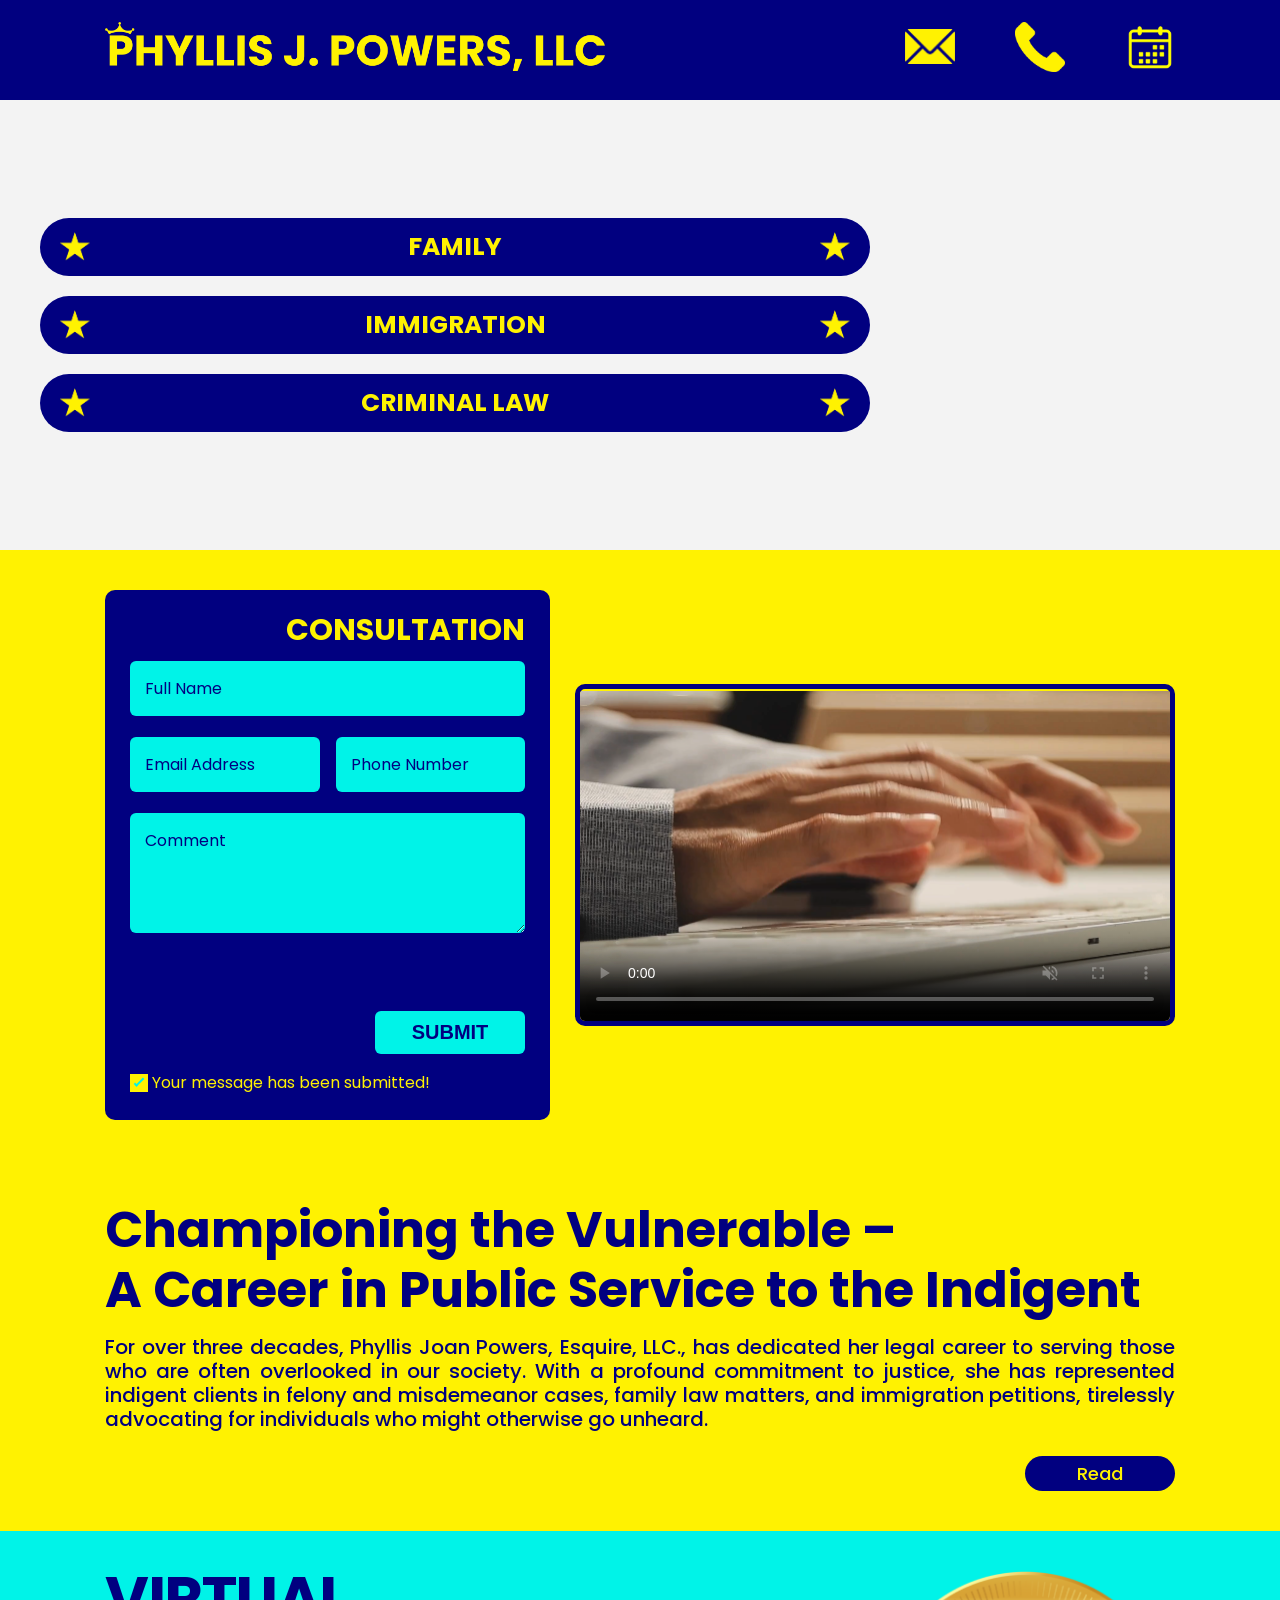
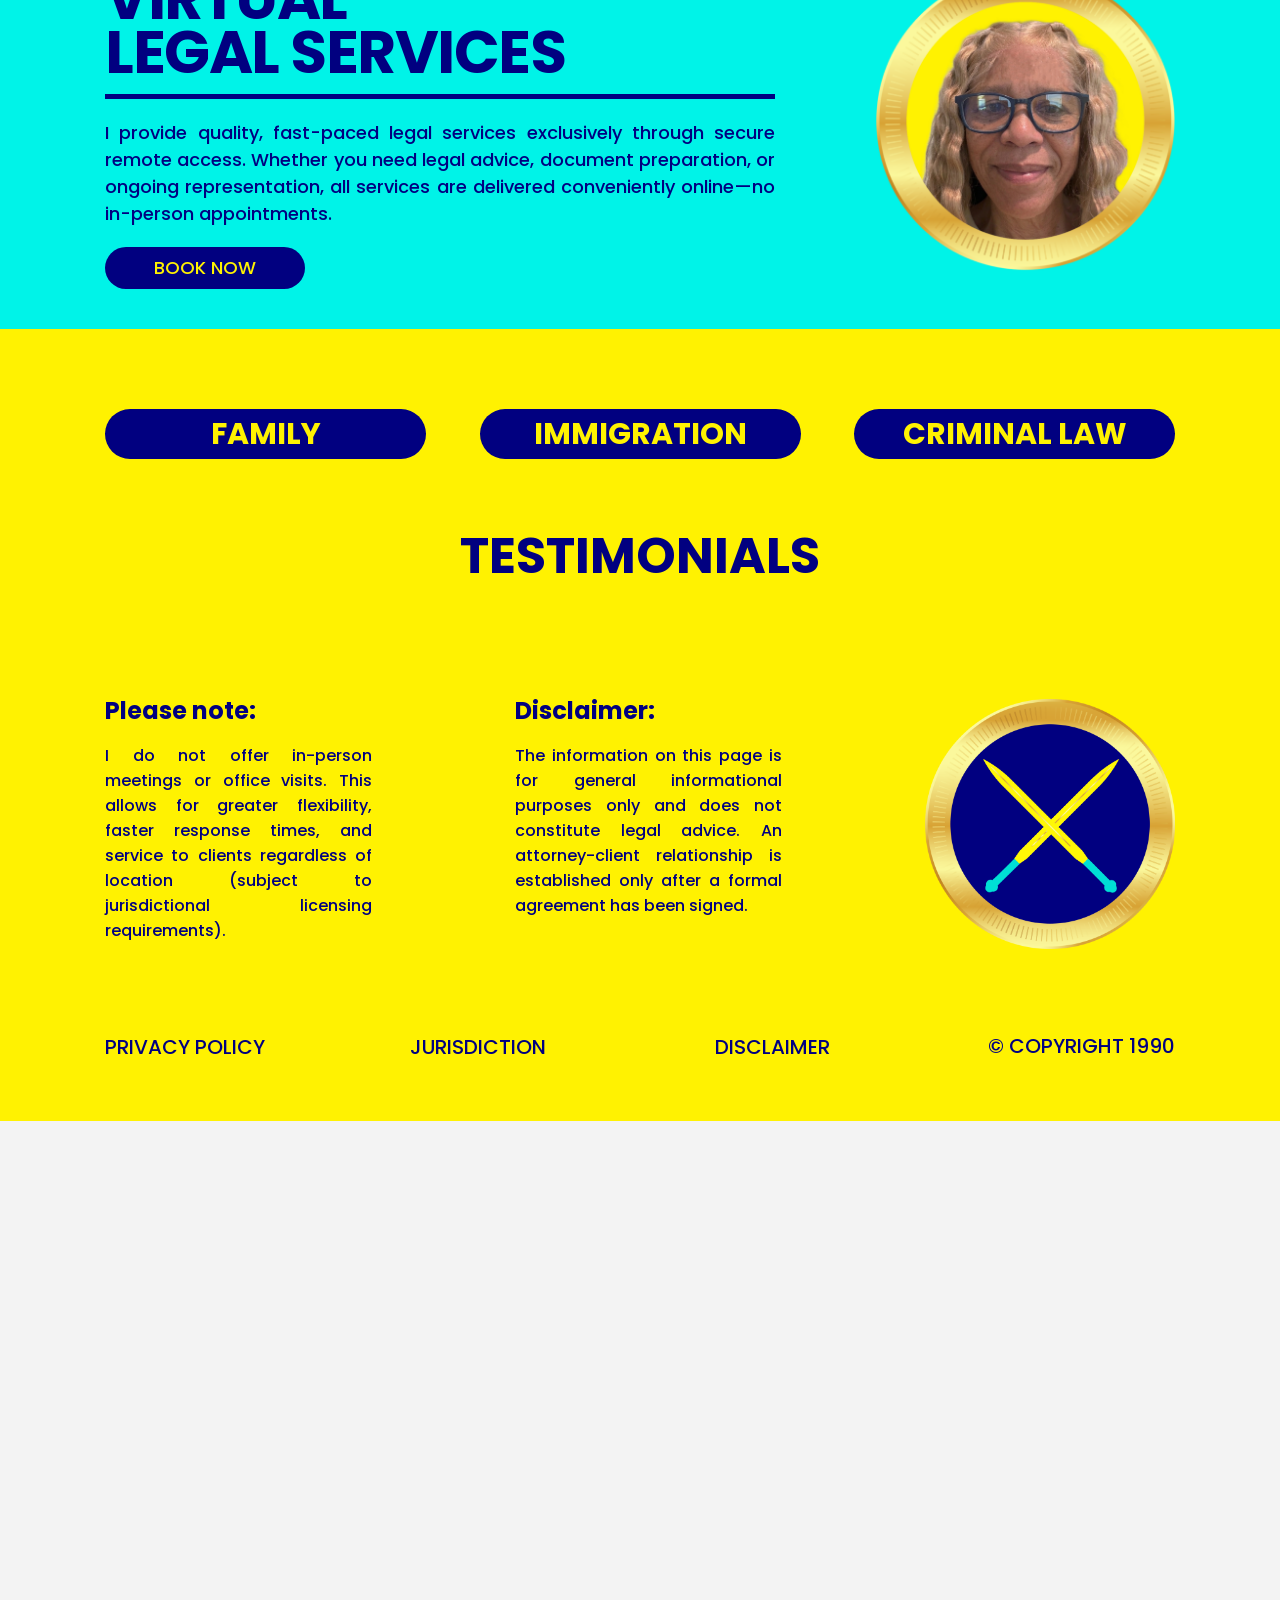
==== commit 4ebdd732: "Add files via upload" ====
--- a/index.html
+++ b/index.html
@@ -132,7 +132,7 @@
                         <button type="submit" class="submit_btn">Submit</button>
 
                         <div class="success-message" id="successMessage">
-                            ✅ Your message has been submitted!
+                            <div class="checkmark"></div> Your message has been submitted!
                         </div>
                     </form>
                 </div>
@@ -355,7 +355,7 @@
 
                                         <div class="testimonial-content">
                                             <p>
-                                                I had a great experience with Phyllis J. Powers, Esquire LLC. She was professional, responsive, and very knowledgeable in handling my case. They explained everything clearly and guided me through each step with confidence. I truly appreciate their dedication and would highly recommend their services to anyone in need of legal assistance.
+                                                I had a great experience with Phyllis J. Powers, Esquire LLC. She was professional, responsive, and very knowledgeable in handling my case. She explained everything clearly and guided me through each step with confidence. I truly appreciate their dedication and would highly recommend her services to anyone in need of legal assistance.
                                             </p>
                                         </div>                                    
 
@@ -453,6 +453,12 @@
     <script src="https://cdn.jsdelivr.net/npm/emailjs-com@3/dist/email.min.js"></script>
     <script>
         emailjs.init("YfRWKoimClstJ4BVk");
+
+        if (/Mobi|Android|iPhone/i.test(navigator.userAgent)) {
+                document.title = "PHYLLIS POWERS, ESQ";
+            } else {
+                document.title = "PHYLLIS J. POWERS, ESQUIRE, LLC";
+        }
     </script>
 </body>
 </html>
--- a/styles.css
+++ b/styles.css
@@ -10,8 +10,10 @@
 }
 
 * {box-sizing: border-box;margin: 0;padding: 0;}
-body {margin: 0 auto;min-height: 100vh;background: #f3f3f3;color: var(--blue);font-family: Poppins, Arial, Helvetica, sans-serif;max-width: 1350px;}
-.wrapper {width: 1150px;margin: 0 auto;max-width: 100%;}
+body {margin: 0 auto;min-height: 100vh;background: #f3f3f3;color: var(--blue);font-family: Poppins, Arial, Helvetica, sans-serif;}
+/* body .userway_buttons_wrapper {top: 13px !important; left: 13px !important; transform: none !important;} */
+body:has(.calendly-overlay) .userway_buttons_wrapper {top: 13px !important; left: 13px !important; transform: none !important;}
+.wrapper {width: 1150px;margin: 0 auto;max-width: 100%;position: relative;}
 .fw-400 {font-weight: 400;}
 .fw-600 {font-weight: 600;}
 .fw-700 {font-weight: 700;}
@@ -24,8 +26,8 @@
 #header .hdr_icons img {width: 50px;}
 #header .hdr_icons a:hover {transform: scale(1.2);transition: transform 0.5s ease;}
 
-#banner {background: url(images/bnr-bg.jpg) no-repeat center;background-size: 1350px;}
-#banner .wrapper {display: flex;align-items: center;min-height: 371px;width: 1200px;}
+#banner {background: url(images/bnr-bg.jpg) no-repeat center;background-size: 1920px;}
+#banner .wrapper {display: flex;align-items: center;min-height: 450px;width: 1200px;}
 #banner ul.bnr_btns {display: flex;flex-wrap: wrap;gap: 20px;}
 #banner ul.bnr_btns li {list-style: none;width: 830px;max-width: 100%;position: relative;}
 #banner ul.bnr_btns > li a {text-decoration: none;color: var(--yellow);background: var(--blue);text-align: center;width: 100%;display: block;font-size: 25px;text-transform: uppercase;font-weight: 700;border-radius: 40px;padding: 10px 0;position: relative;cursor: pointer;}
@@ -59,7 +61,9 @@
 #middle1 .consultation_form form .email, 
 #middle1 .consultation_form form .phone {width: calc(50% - 8px);}
 #middle1 .consultation_form form .error {color: red;font-size: 12px;line-height: 1;margin: 5px 0;}
-#middle1 .consultation_form form .success-message {color: green; display: none;}
+#middle1 .consultation_form form .success-message {color: var(--yellow);/* display: none; */}
+#middle1 .consultation_form form .success-message  .checkmark {width: 18px;height: 18px;background-color: #fff201; /* yellow background */position: relative;display: inline-block;top: 4px;}
+#middle1 .consultation_form form .success-message  .checkmark::after {content: '';position: absolute;left: 7px;top: 2px;width: 2px;height: 9px;border: solid #00f3e8;border-width: 0 2px 2px 0;transform: rotate(45deg);}
 #middle1 .consultation_form form input:-webkit-autofill,
 #middle1 .consultation_form form textarea:-webkit-autofill {-webkit-box-shadow: 0 0 0 1000px var(--cyan) inset !important;-webkit-text-fill-color: var(--blue) !important;transition: background-color 9999s ase-in-out 0s;font-size: 16px;padding: 15px;font-family: Poppins, Arial, Helvetica, sans-serif;}
 #middle1 .middle1_video {border: 5px solid var(--blue);border-radius: 10px;}
--- a/media.css
+++ b/media.css
@@ -76,6 +76,9 @@
     #banner ul li a {font-size: 25px;}
     #banner ul li a::before,
     #banner ul li a::after {display: none;}
+
+    #middle1 .consultation_form form input,
+    #middle1 .consultation_form form textarea {font-weight: 700;text-align: right;}
     
     #middle1 .consultation_form input[id="email"], 
     #middle1 .consultation_form input[id="phone"],
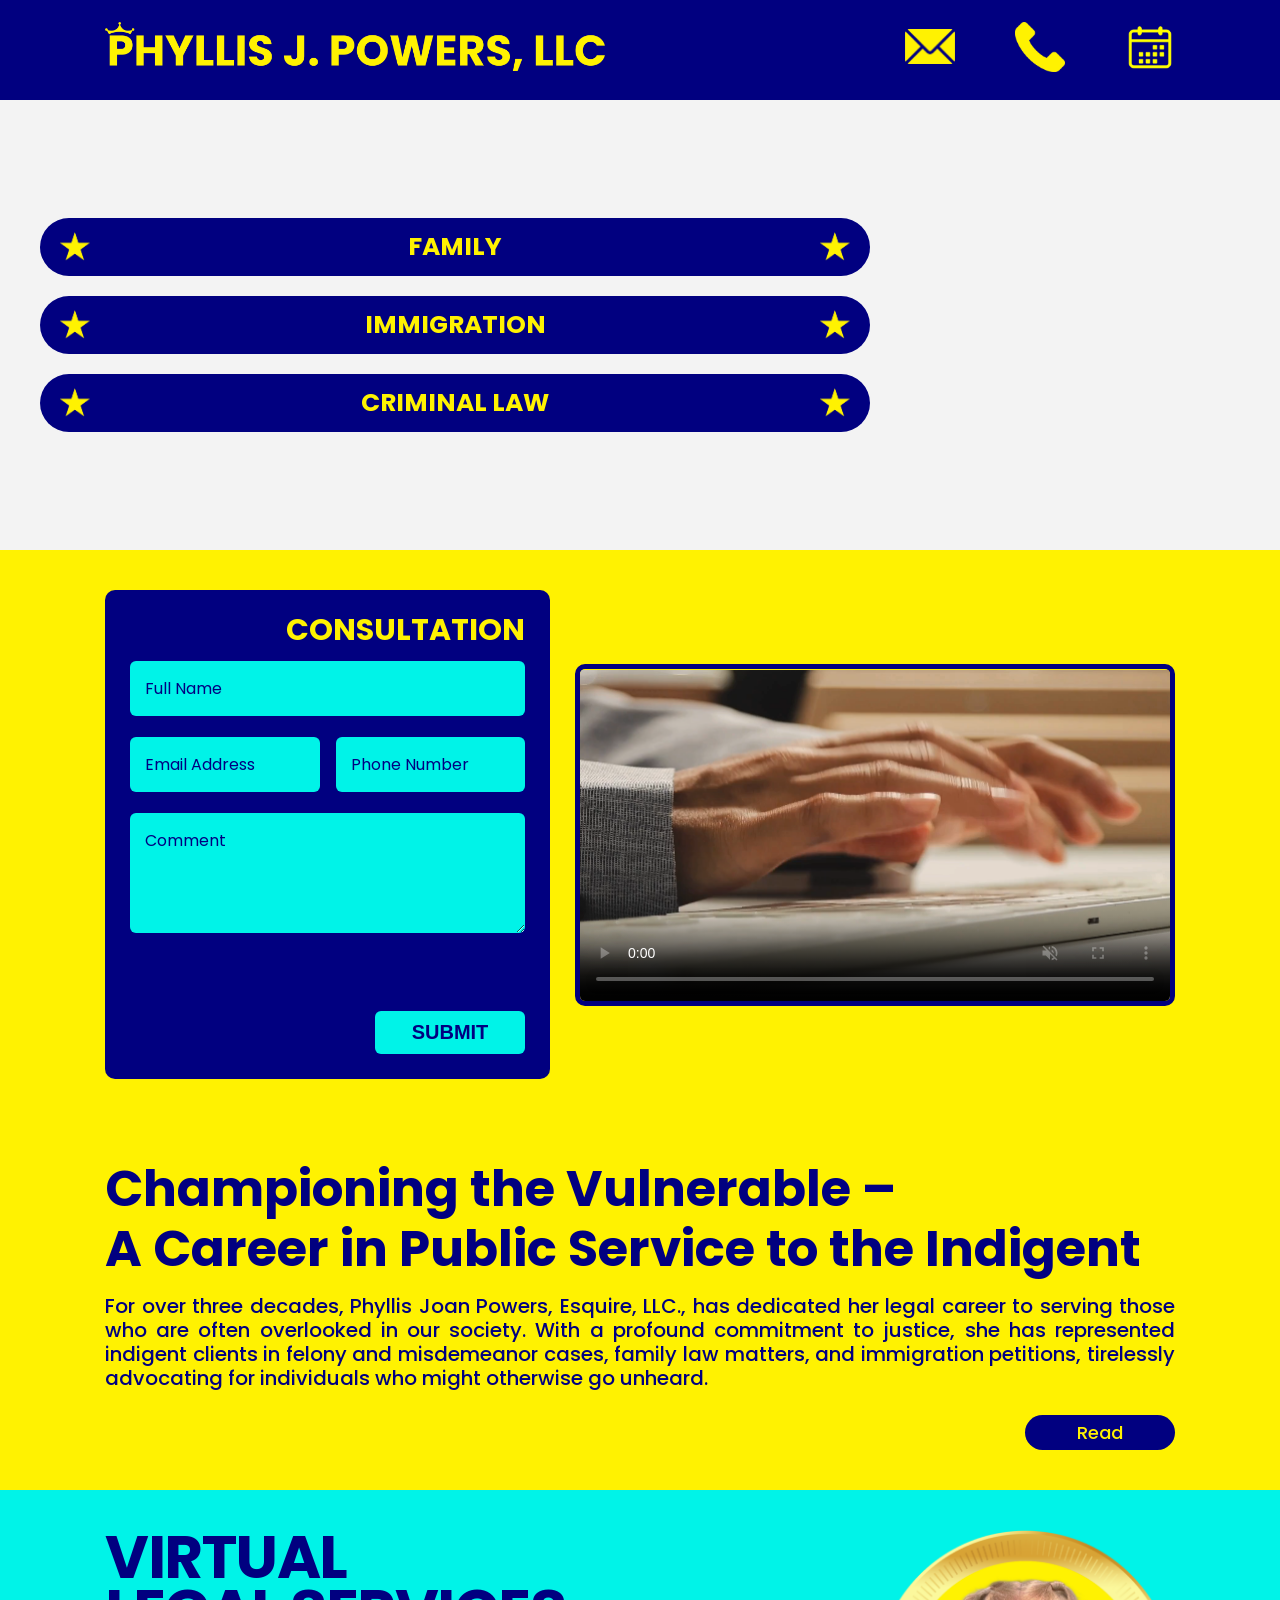
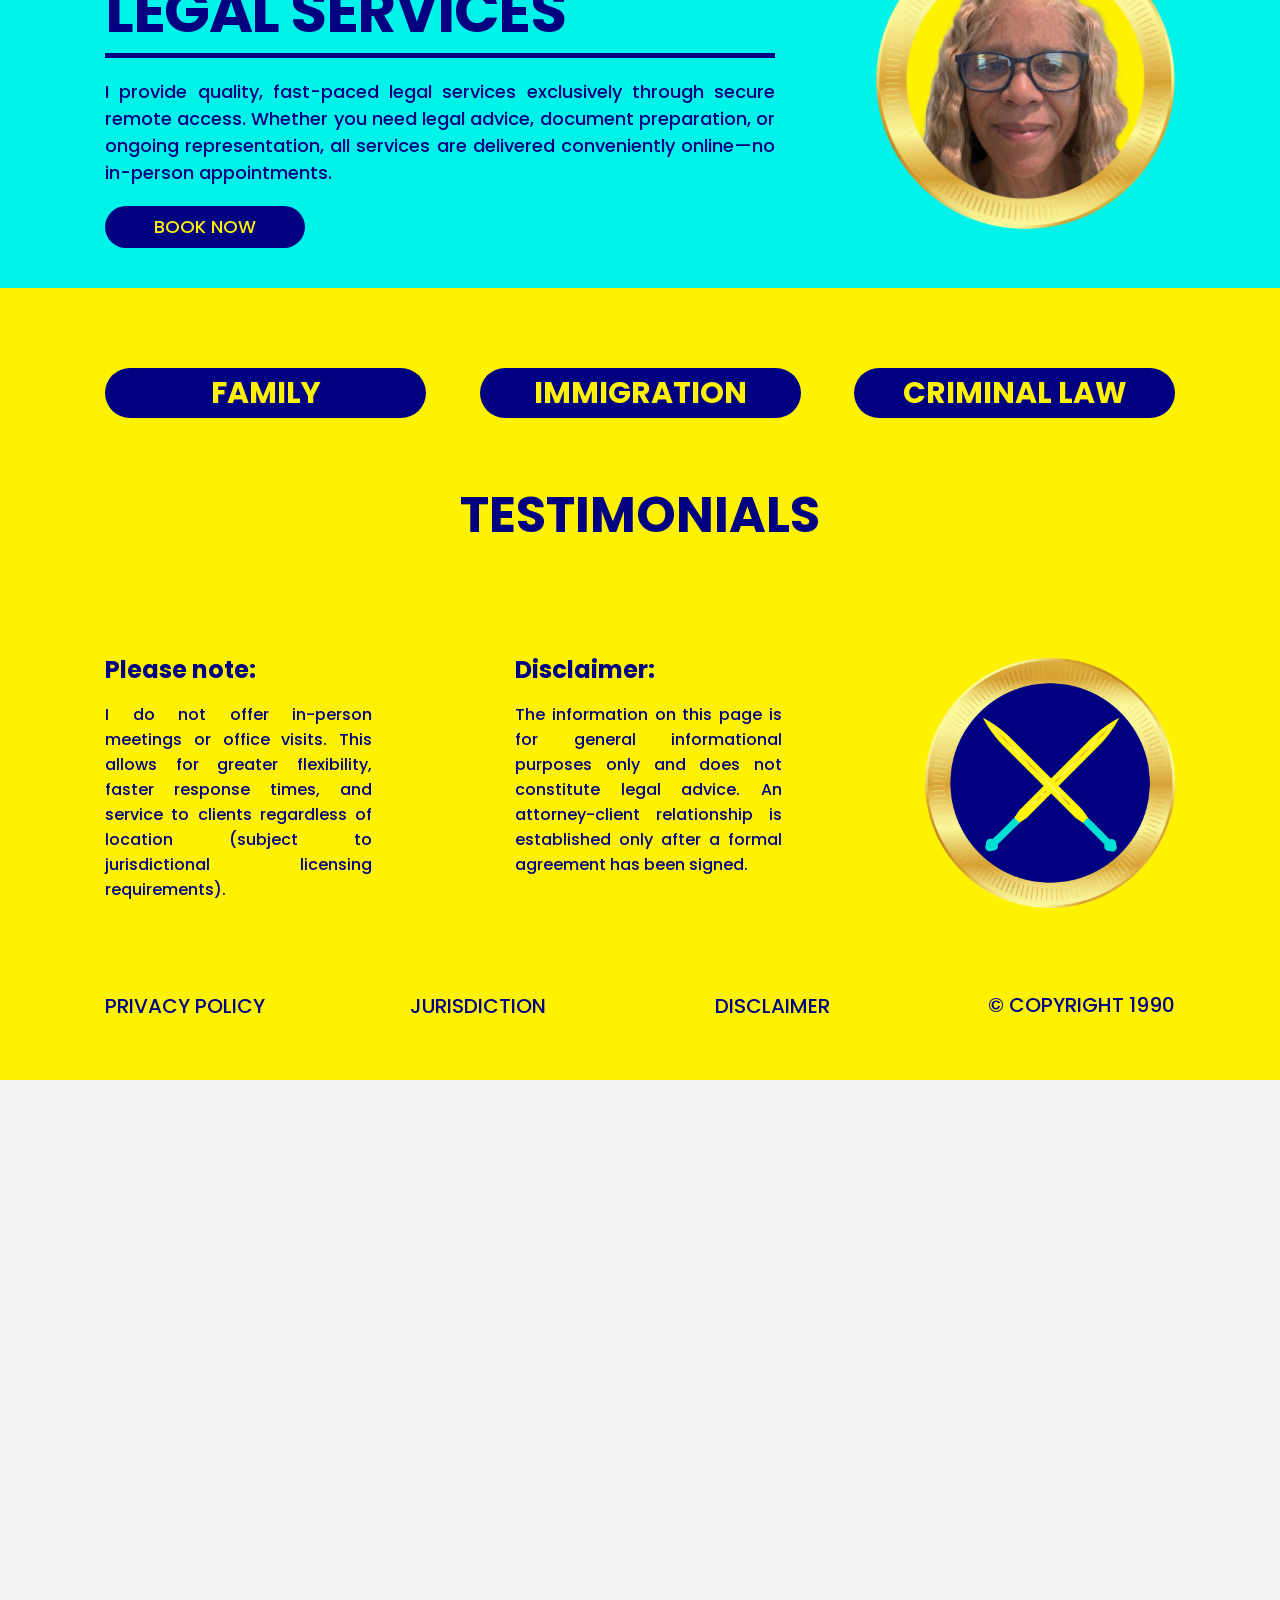
==== commit ee1ffc7d: "Add files via upload" ====
--- a/index.html
+++ b/index.html
@@ -457,7 +457,7 @@
         if (/Mobi|Android|iPhone/i.test(navigator.userAgent)) {
                 document.title = "PHYLLIS POWERS, ESQ";
             } else {
-                document.title = "PHYLLIS J. POWERS, ESQUIRE, LLC";
+                document.title = "PHYLLIS J. POWERS, ESQ, LLC";
         }
     </script>
 </body>
--- a/styles.css
+++ b/styles.css
@@ -61,7 +61,7 @@
 #middle1 .consultation_form form .email, 
 #middle1 .consultation_form form .phone {width: calc(50% - 8px);}
 #middle1 .consultation_form form .error {color: red;font-size: 12px;line-height: 1;margin: 5px 0;}
-#middle1 .consultation_form form .success-message {color: var(--yellow);/* display: none; */}
+#middle1 .consultation_form form .success-message {color: var(--yellow); display: none;}
 #middle1 .consultation_form form .success-message  .checkmark {width: 18px;height: 18px;background-color: #fff201; /* yellow background */position: relative;display: inline-block;top: 4px;}
 #middle1 .consultation_form form .success-message  .checkmark::after {content: '';position: absolute;left: 7px;top: 2px;width: 2px;height: 9px;border: solid #00f3e8;border-width: 0 2px 2px 0;transform: rotate(45deg);}
 #middle1 .consultation_form form input:-webkit-autofill,
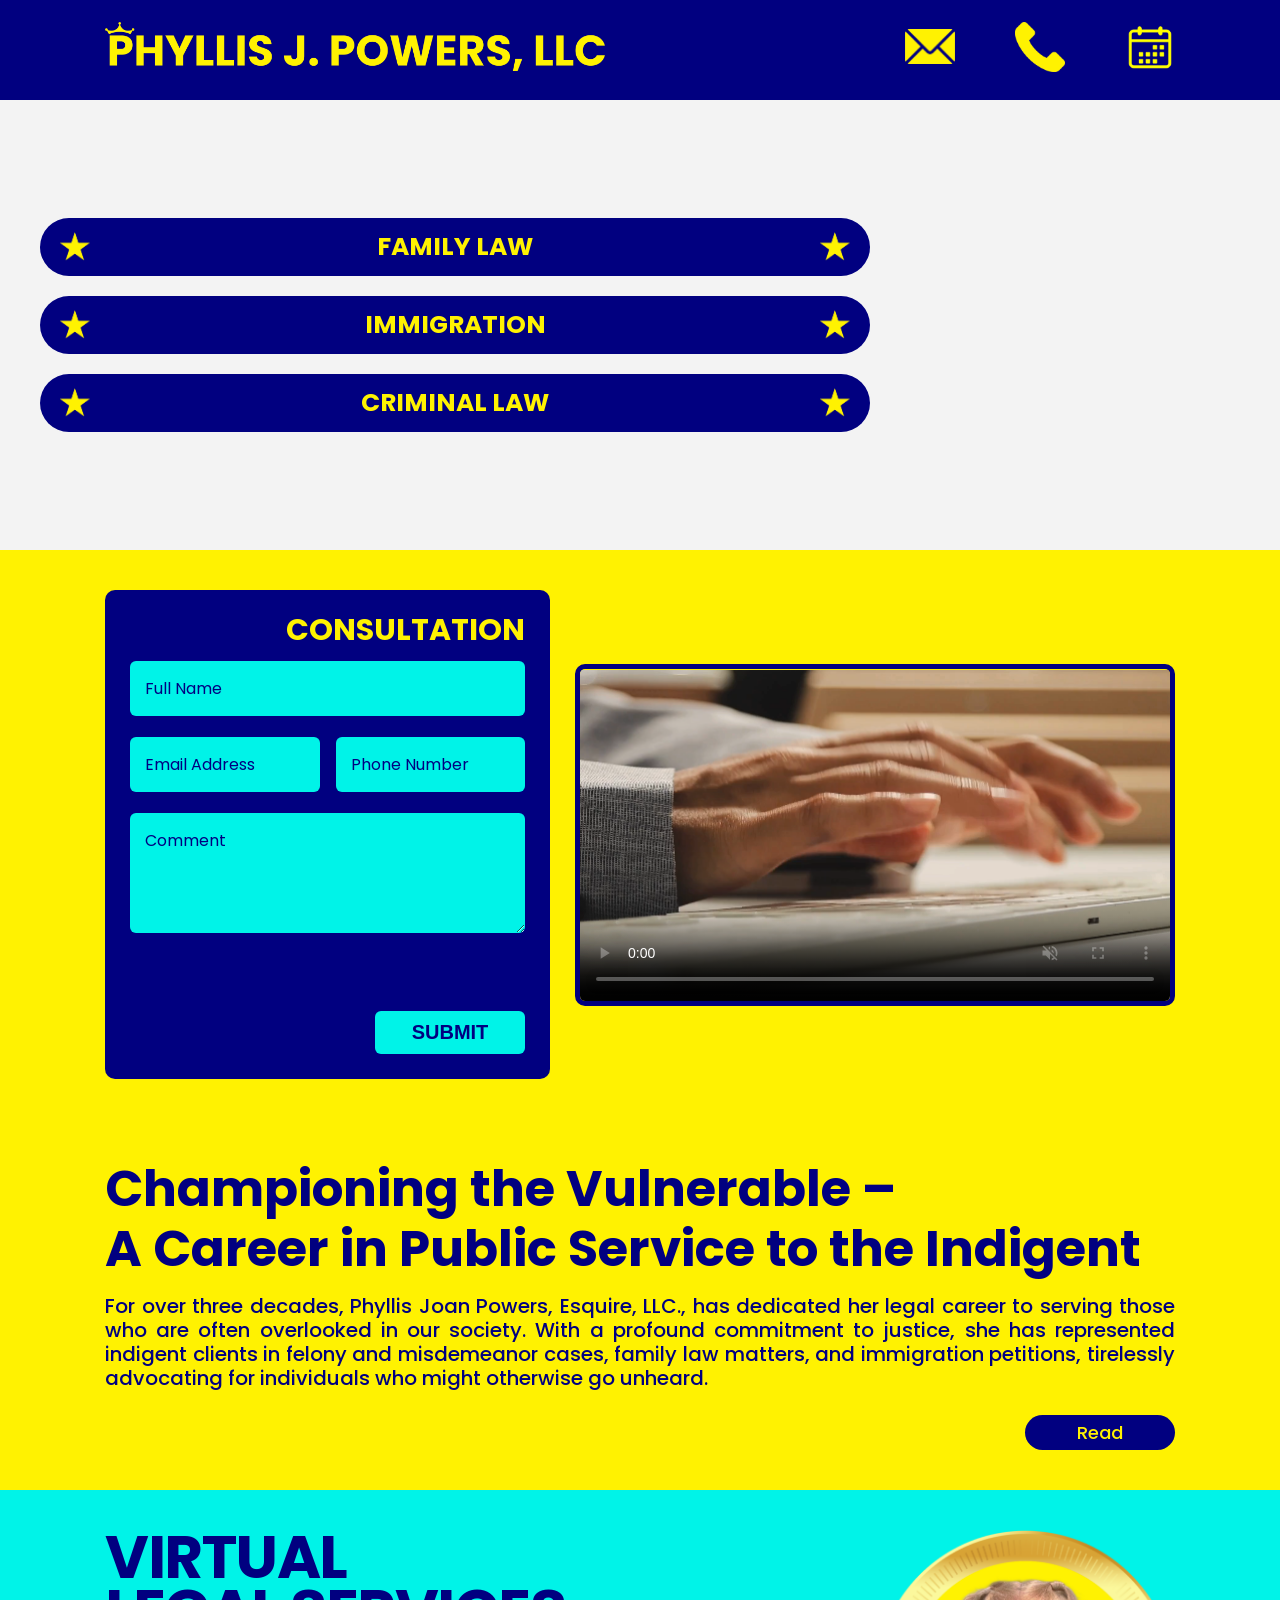
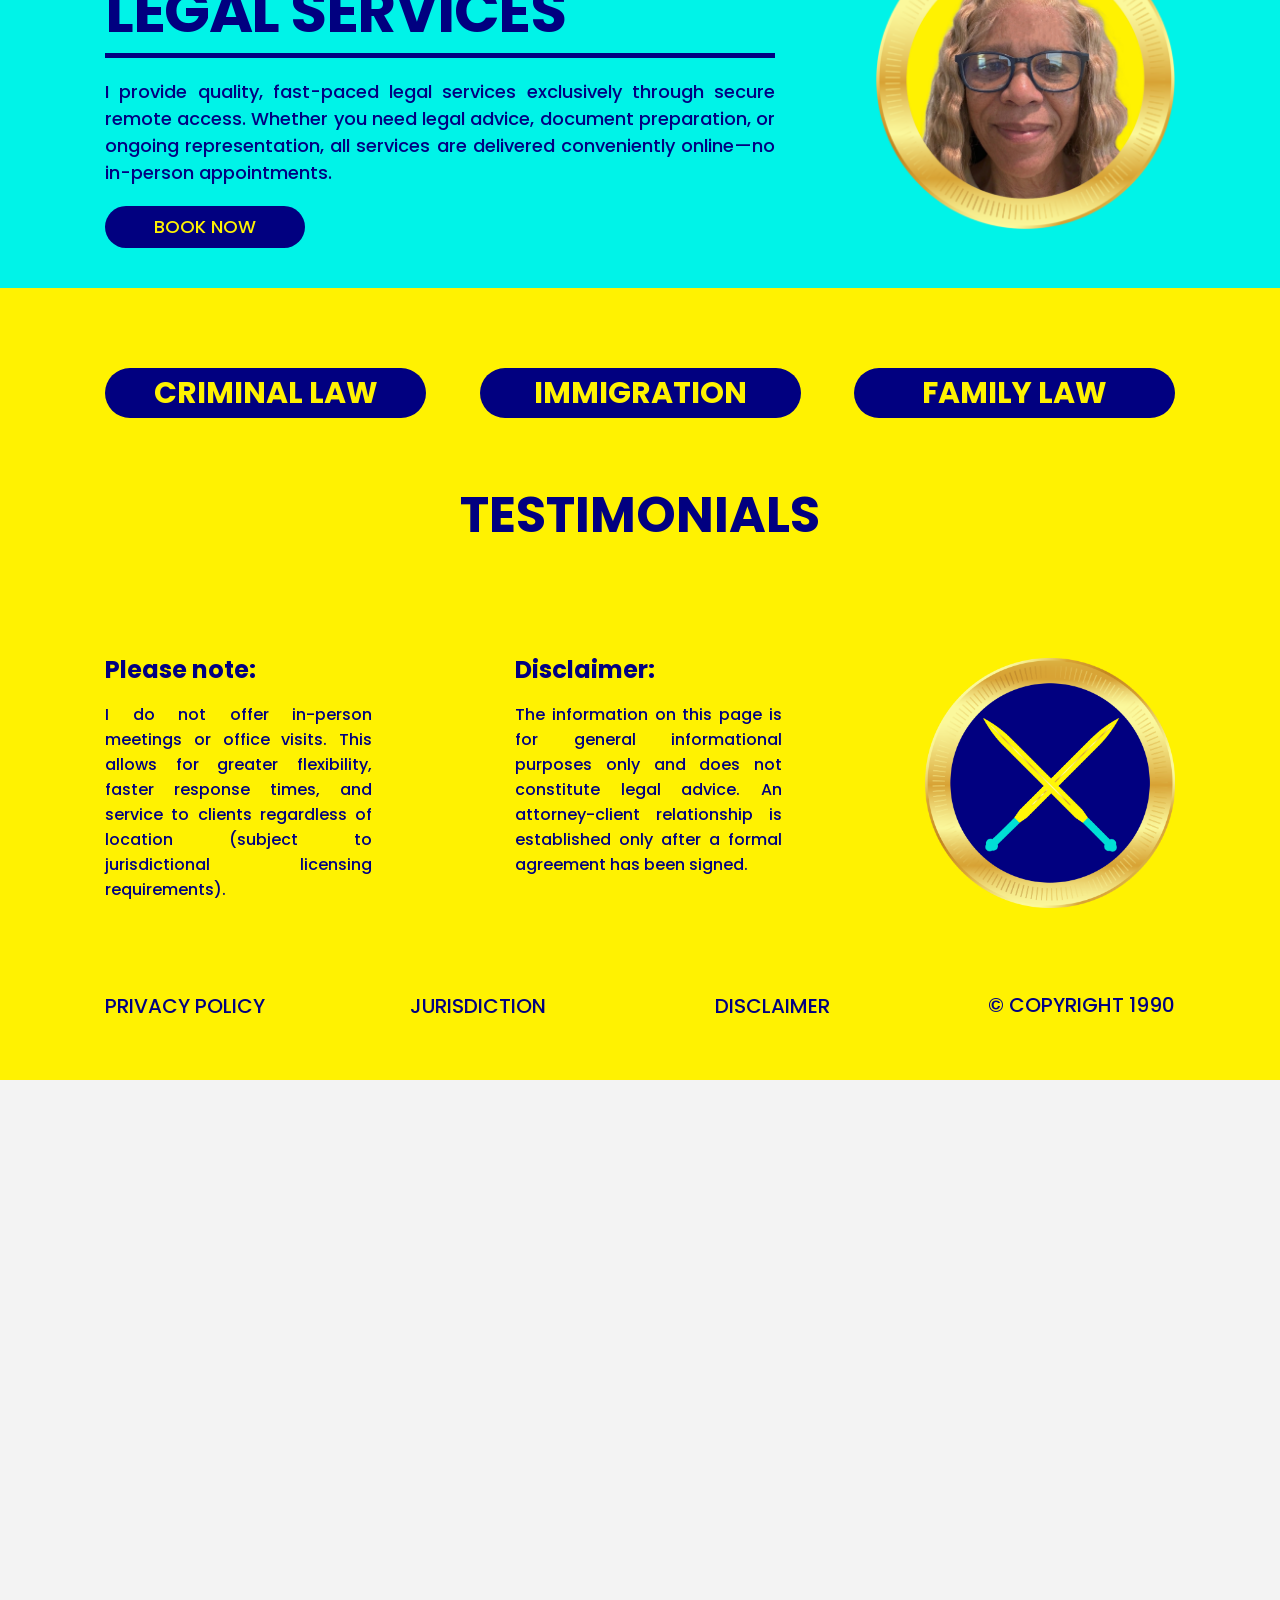
==== commit abdcb6be: "Add files via upload" ====
--- a/index.html
+++ b/index.html
@@ -67,7 +67,7 @@
            <ul class="bnr_btns">
 
                 <li>
-                    <a class="bnr_item animated fadeInUp">Family</a>
+                    <a class="bnr_item animated fadeInUp">Family Law</a>
                     <ul class="dropdown">
                     <li><a data-modal="modal5">Termination of Parental Rights</a></li>
                     <li><a data-modal="modal6">Dependency</a></li>
@@ -173,19 +173,16 @@
     <div id="bottom2">
         <div class="wrapper">
             <div class="btm2_main">
-                <ul class="btm2_btns">
-                    <li>
-                        <a class="btm2_item animated fadeInLeft slow">Family</a>
+                <ul class="btm2_btns">       
+                    <li>
+                        <a class="btm2_item animated fadeInRight slow">Criminal Law</a>
                         <ul class="dropdown">
-                        <li><a data-modal="modal5">Termination of Parental Rights</a></li>
-                        <li><a data-modal="modal6">Dependency</a></li>
-                        <li><a data-modal="modal7">Protection from Abuse</a></li>
-                        <li><a data-modal="modal8">Divorce</a></li>
-                        <li><a data-modal="modal9">Custody</a></li>
-                        <li><a data-modal="modal10">Support</a></li>
+                        <li><a data-modal="modal18">PCRA</a></li>
+                        <li><a data-modal="modal19">Expunctions</a></li>
+                        <li><a data-modal="modal20">Bail Motions</a></li>
+                        <li><a data-modal="modal21">Motions</a></li>
                         </ul>
                     </li>
-
                     <li>
                         <a class="btm2_item animated fadeInUp slow">Immigration</a>
                         <ul class="dropdown">
@@ -198,16 +195,17 @@
                         <li><a data-modal="modal17">American Indian Nationality</a></li>
                         </ul>
                     </li>
-
-                    <li>
-                        <a class="btm2_item animated fadeInRight slow">Criminal Law</a>
+                    <li>
+                        <a class="btm2_item animated fadeInLeft slow">Family Law</a>
                         <ul class="dropdown">
-                        <li><a data-modal="modal18">PCRA</a></li>
-                        <li><a data-modal="modal19">Expunctions</a></li>
-                        <li><a data-modal="modal20">Bail Motions</a></li>
-                        <li><a data-modal="modal21">Motions</a></li>
+                        <li><a data-modal="modal5">Termination of Parental Rights</a></li>
+                        <li><a data-modal="modal6">Dependency</a></li>
+                        <li><a data-modal="modal7">Protection from Abuse</a></li>
+                        <li><a data-modal="modal8">Divorce</a></li>
+                        <li><a data-modal="modal9">Custody</a></li>
+                        <li><a data-modal="modal10">Support</a></li>
                         </ul>
-                    </li>
+                    </li>  
                 </ul>
 
                 <div class="swiper_carousel">
@@ -453,12 +451,6 @@
     <script src="https://cdn.jsdelivr.net/npm/emailjs-com@3/dist/email.min.js"></script>
     <script>
         emailjs.init("YfRWKoimClstJ4BVk");
-
-        if (/Mobi|Android|iPhone/i.test(navigator.userAgent)) {
-                document.title = "PHYLLIS POWERS, ESQ";
-            } else {
-                document.title = "PHYLLIS J. POWERS, ESQ, LLC";
-        }
     </script>
 </body>
 </html>
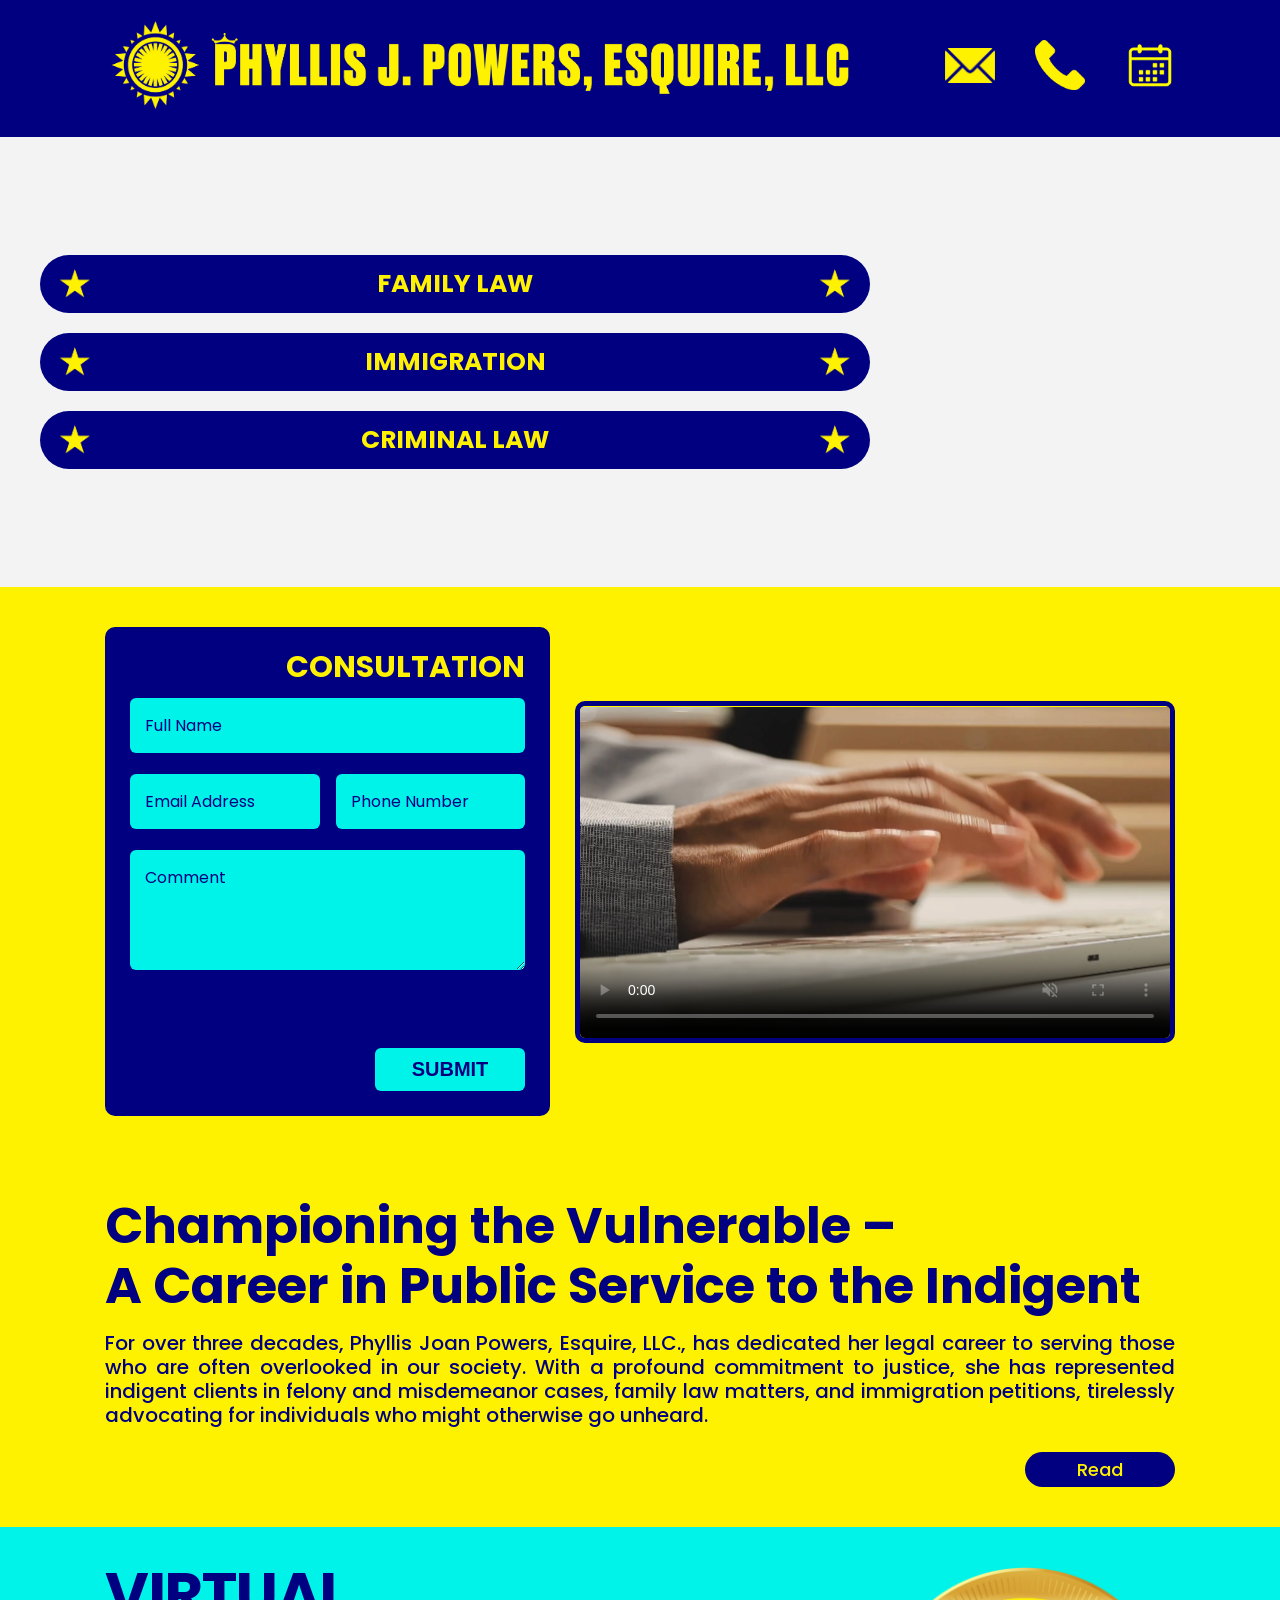
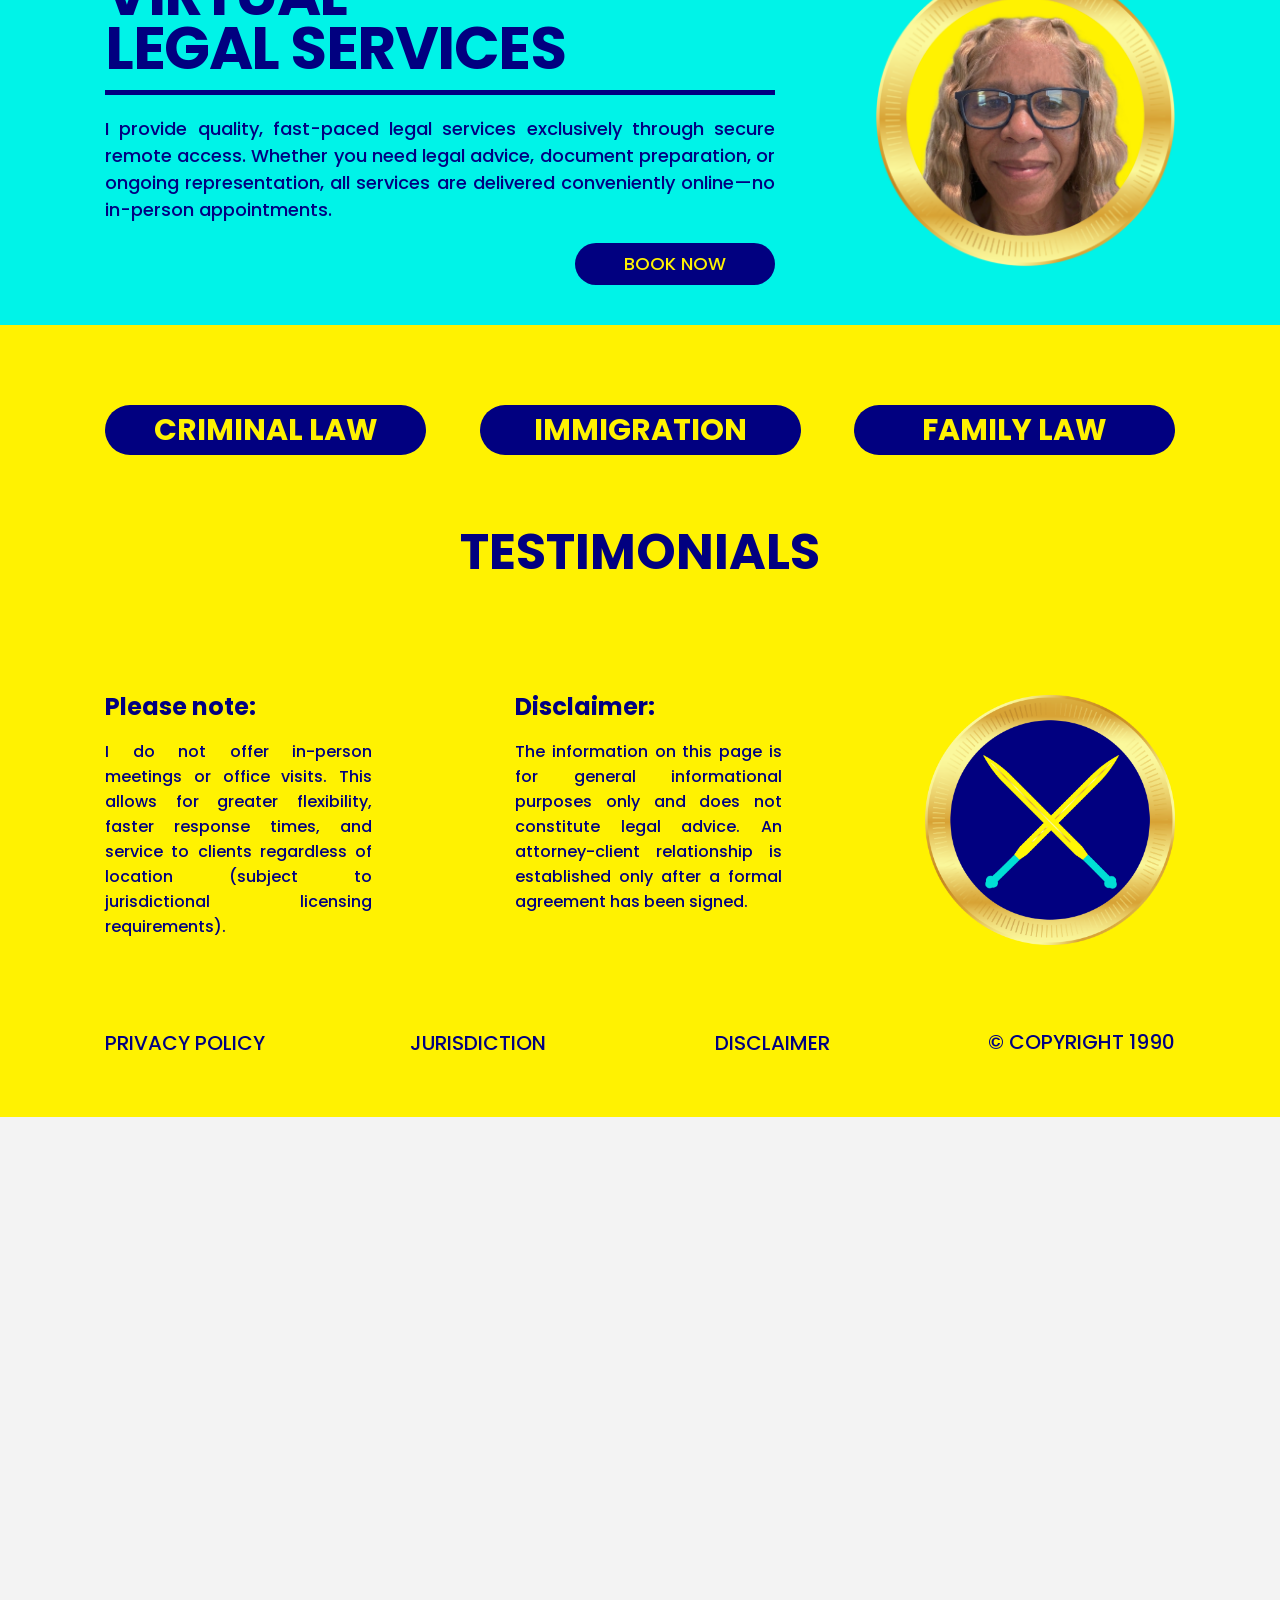
==== commit 857416fd: "Add files via upload" ====
--- a/index.html
+++ b/index.html
@@ -375,6 +375,26 @@
                                 </div>
 
                                 <div class="swiper-slide">
+                                    <div class="testimonial-card">                                 
+
+                                        <div class="testimonial-footer">
+                                            <div class="testimonial-avatar">
+                                                <img src="images/dummy-avatar.png" alt="Avatar">
+                                            </div>
+                                            <div class="rating">
+                                                <span class="star full"></span>
+                                                <span class="star full"></span>
+                                                <span class="star full"></span>
+                                                <span class="star full"></span>
+                                                <span class="star full"></span>
+                                            </div>
+                                            <p class="client-name">Ivette Serrano</p>
+                                        </div>
+
+                                    </div>
+                                </div>
+
+                                <div class="swiper-slide">
                                     <div class="testimonial-card">
 
                                         <div class="testimonial-content">
@@ -395,6 +415,26 @@
                                                 <span class="star full"></span>
                                             </div>
                                             <p class="client-name">Kiaralee Biddle</p>
+                                        </div>
+
+                                    </div>
+                                </div>
+
+                                <div class="swiper-slide">
+                                    <div class="testimonial-card">                                
+
+                                        <div class="testimonial-footer">
+                                            <div class="testimonial-avatar">
+                                                <img src="images/dummy-avatar.png" alt="Avatar">
+                                            </div>
+                                            <div class="rating">
+                                                <span class="star full"></span>
+                                                <span class="star full"></span>
+                                                <span class="star full"></span>
+                                                <span class="star full"></span>
+                                                <span class="star full"></span>
+                                            </div>
+                                            <p class="client-name">Mrs.j</p>
                                         </div>
 
                                     </div>
--- a/styles.css
+++ b/styles.css
@@ -19,10 +19,10 @@
 .fw-700 {font-weight: 700;}
 
 #header {background: var(--blue);}
-#header .hdr_main {display: flex;justify-content: space-between;min-height: 100px;align-items: center;}
-#header .logo {width: 1000px;display: flex;justify-content: center;max-width: 100%;}
-#header .logo img {width: 500px; max-width: 100%;}
-#header .hdr_icons {display: flex;align-items: center;gap: 60px;width: 300px;}
+#header .hdr_main {display: flex;justify-content: space-between;min-height: 100px;align-items: center;padding: 20px 0;gap: 25px;}
+#header .logo {width: 1000px;display: flex;justify-content: start;max-width: 100%;}
+#header .logo img {width: 750px;max-width: 100%;}
+#header .hdr_icons {display: flex;align-items: center;gap: 40px;}
 #header .hdr_icons img {width: 50px;}
 #header .hdr_icons a:hover {transform: scale(1.2);transition: transform 0.5s ease;}
 
@@ -82,7 +82,7 @@
 #bottom1 .btm1_info h1 {font-size: 60px;font-weight: 700;text-transform: uppercase;line-height: 0.9;letter-spacing: -1.5px;border-bottom: 5px solid;max-width: 100%;padding-bottom: 15px;}
 #bottom1 .btm1_info h1 span {display: block;} 
 #bottom1 .btm1_info p {font-size: 18px;font-weight: 500;margin: 20px 0;text-align: justify;}
-#bottom1 .btm1_info a {width: 200px;display: block;background: var(--blue);text-align: center;color: var(--yellow);text-decoration: none;line-height: 42px;font-weight: 500;border-radius: 30px;font-size: 18px;text-transform: uppercase;}
+#bottom1 .btm1_info a {width: 200px;display: block;background: var(--blue);text-align: center;color: var(--yellow);text-decoration: none;line-height: 42px;font-weight: 500;border-radius: 30px;font-size: 18px;text-transform: uppercase;margin-left: auto;}
 #bottom1 .btm1_info a:hover {transform: scale(1.05);transition: transform 0.5s ease;}
 #bottom1 .btm1_img {width: 300px;}
 
--- a/media.css
+++ b/media.css
@@ -1,6 +1,6 @@
 @media only screen and (max-width: 1350px) {
     #header .logo {justify-content: space-between;}
-    #header .hdr_main {padding: 0 40px;}
+    #header .hdr_main {padding: 20px 40px;}
     #header .hdr_icons {width: auto;}
     
     #banner {padding:  0 40px;}
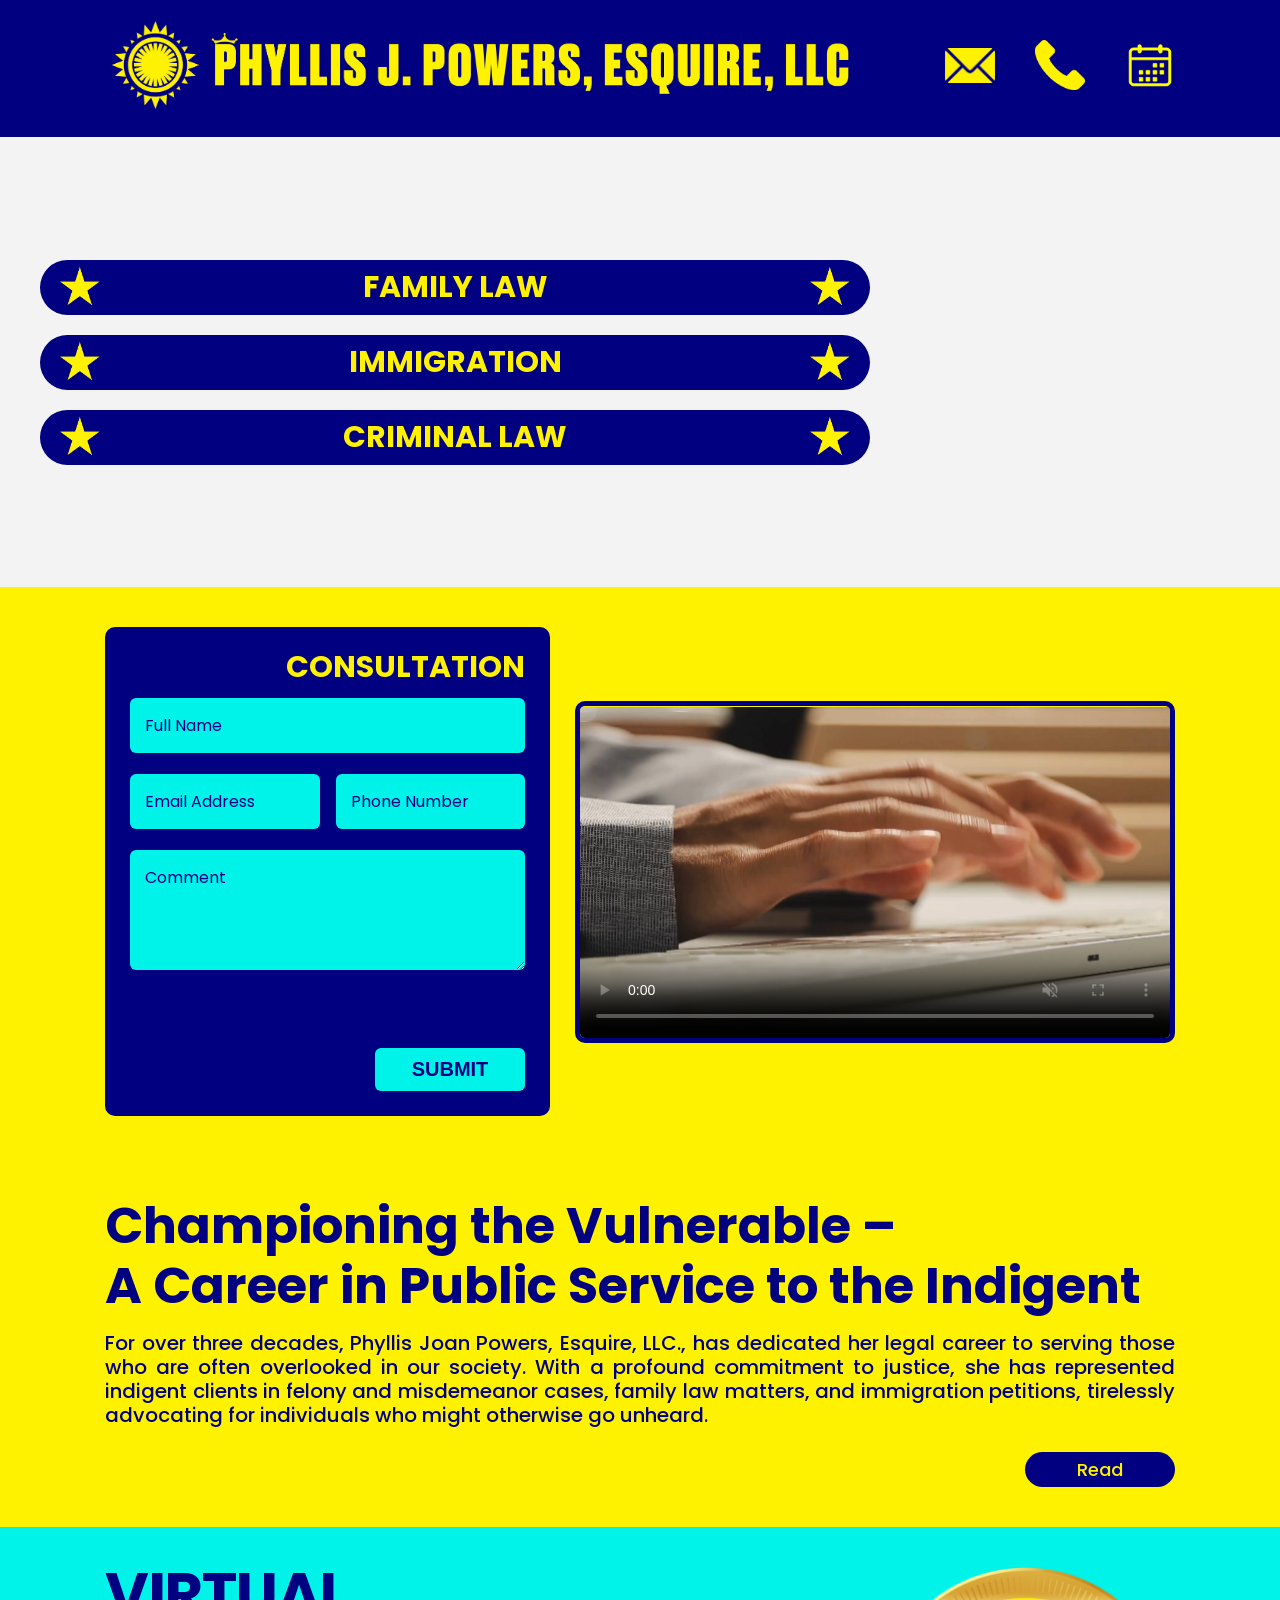
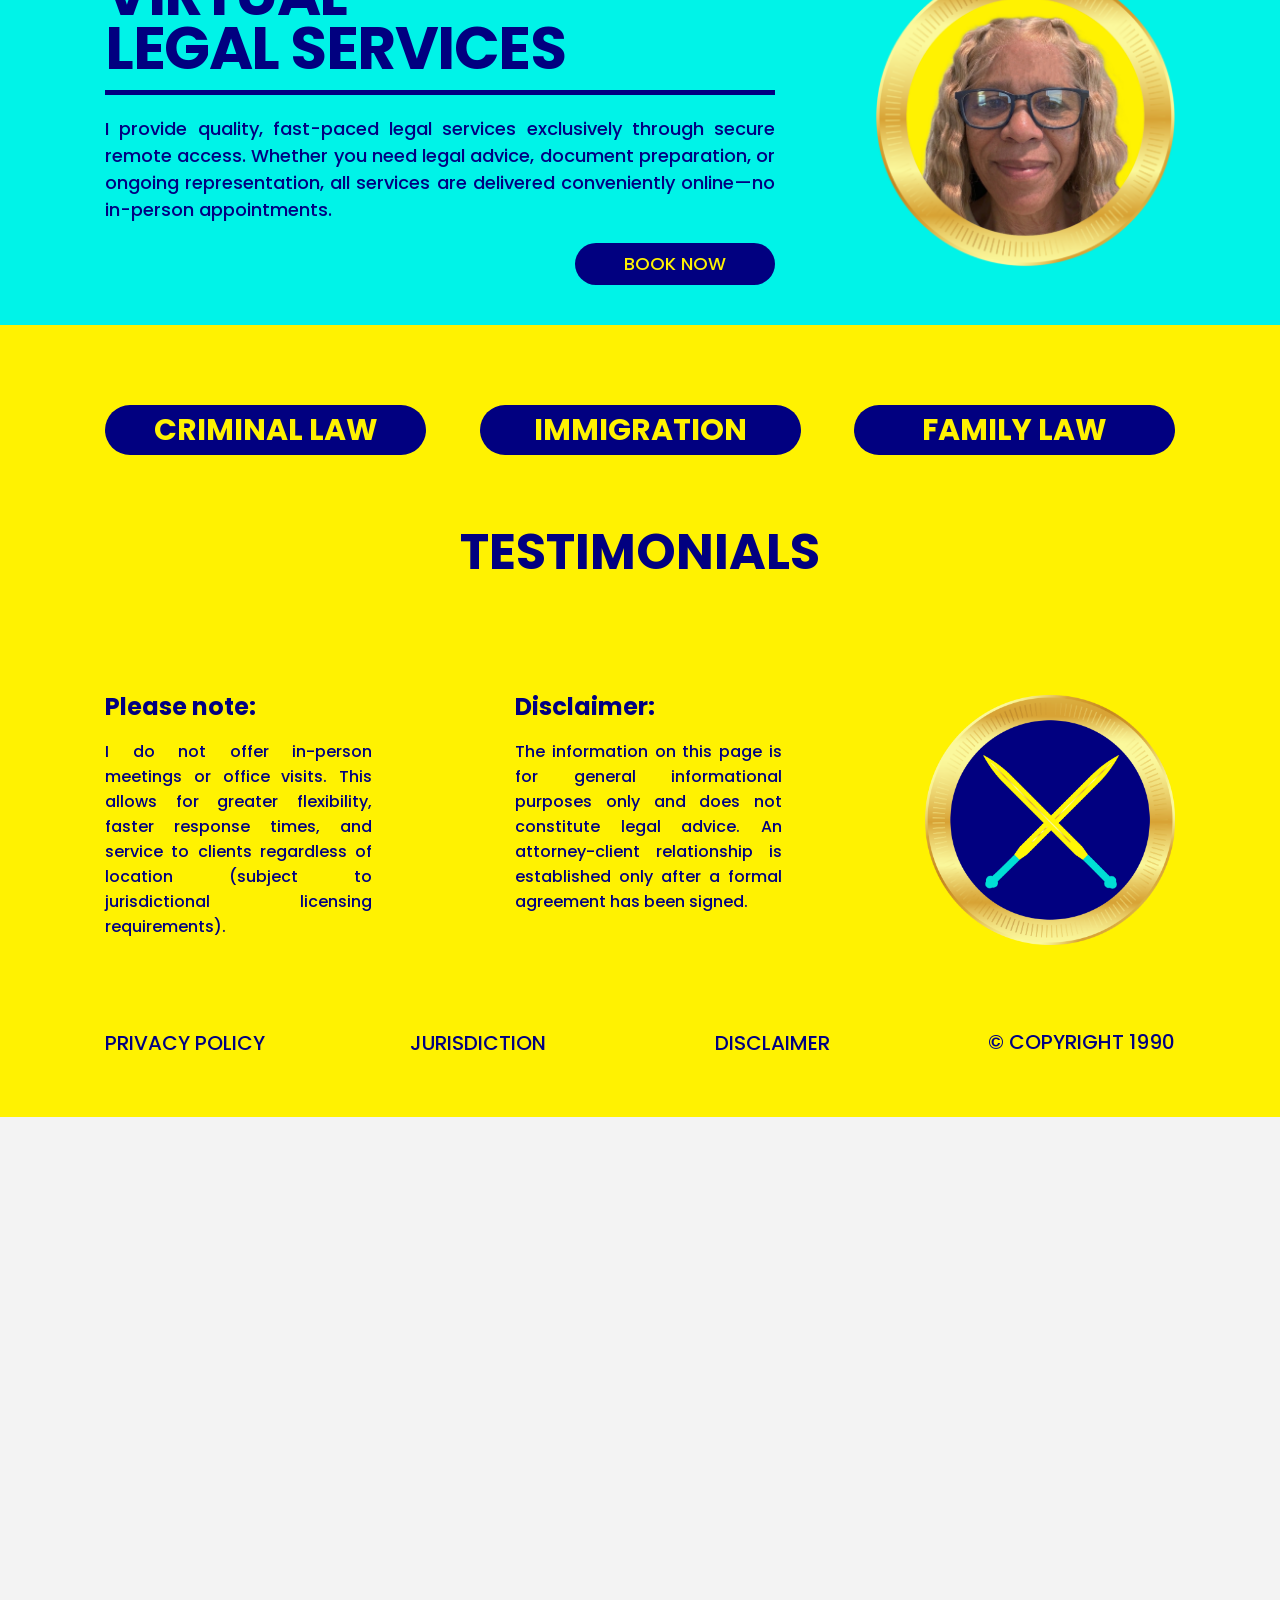
==== commit 2f233fd1: "Add files via upload" ====
--- a/index.html
+++ b/index.html
@@ -237,6 +237,7 @@
                                                 <span class="star full"></span>
                                                 <span class="star full"></span>
                                             </div>
+                                            <p class="testimonial-date">A year ago</p>
                                             <p class="client-name">Patricia A.E. King</p>
                                         </div>
 
@@ -263,6 +264,7 @@
                                                 <span class="star full"></span>
                                                 <span class="star full"></span>
                                             </div>
+                                            <p class="testimonial-date">10 years ago</p>
                                             <p class="client-name">Belinda S.</p>
                                         </div>
 
@@ -290,6 +292,7 @@
                                                 <span class="star full"></span>
                                                 <span class="star full"></span>
                                             </div>
+                                            <p class="testimonial-date">14 years ago</p>
                                             <p class="client-name">Elizabeth</p>
                                         </div>
 
@@ -316,11 +319,33 @@
                                                 <span class="star full"></span>
                                                 <span class="star full"></span>
                                             </div>
+                                            <p class="testimonial-date">3 years ago</p>
                                             <p class="client-name">M. Daniel Nelson</p>
                                         </div>
 
                                     </div>
                                 </div>
+
+                                <div class="swiper-slide">
+                                    <div class="testimonial-card">                                 
+
+                                        <div class="testimonial-footer">
+                                            <div class="testimonial-avatar">
+                                                <img src="https://lh3.googleusercontent.com/a-/ALV-UjVPQ13FJTGh9dzpKMm7n8ukRx73RroZ5Uxw5RCXlWIGtFPg_eJF=w36-h36-p-rp-mo-br100" alt="Avatar">
+                                            </div>
+                                            <div class="rating">
+                                                <span class="star full"></span>
+                                                <span class="star full"></span>
+                                                <span class="star full"></span>
+                                                <span class="star full"></span>
+                                                <span class="star full"></span>
+                                            </div>
+                                            <p class="testimonial-date">A week ago</p>
+                                            <p class="client-name">Shayne Kaminski</p>
+                                        </div>
+
+                                    </div>
+                                </div>
                                 
                                 <div class="swiper-slide">
                                     <div class="testimonial-card">
@@ -342,6 +367,7 @@
                                                 <span class="star full"></span>
                                                 <span class="star full"></span>
                                             </div>
+                                            <p class="testimonial-date">3 years ago</p>
                                             <p class="client-name">Munim Ahmed</p>
                                         </div>
 
@@ -368,6 +394,7 @@
                                                 <span class="star full"></span>
                                                 <span class="star full"></span>
                                             </div>
+                                            <p class="testimonial-date">A week ago</p>
                                             <p class="client-name">Ahmad Naufal Ashiful Haq</p>
                                         </div>
 
@@ -388,6 +415,7 @@
                                                 <span class="star full"></span>
                                                 <span class="star full"></span>
                                             </div>
+                                            <p class="testimonial-date">9 years ago</p>
                                             <p class="client-name">Ivette Serrano</p>
                                         </div>
 
@@ -414,6 +442,7 @@
                                                 <span class="star full"></span>
                                                 <span class="star full"></span>
                                             </div>
+                                            <p class="testimonial-date">A week ago</p>
                                             <p class="client-name">Kiaralee Biddle</p>
                                         </div>
 
@@ -425,15 +454,16 @@
 
                                         <div class="testimonial-footer">
                                             <div class="testimonial-avatar">
-                                                <img src="images/dummy-avatar.png" alt="Avatar">
-                                            </div>
-                                            <div class="rating">
-                                                <span class="star full"></span>
-                                                <span class="star full"></span>
-                                                <span class="star full"></span>
-                                                <span class="star full"></span>
-                                                <span class="star full"></span>
-                                            </div>
+                                                <img src="https://lh3.googleusercontent.com/a-/ALV-UjXwJcYrTvfn7R3_Dty8SSGWZA0AAX_W46ghw2o7hIHTyy7w5k3eOA=w36-h36-p-rp-mo-br100" alt="Avatar">
+                                            </div>
+                                            <div class="rating">
+                                                <span class="star full"></span>
+                                                <span class="star full"></span>
+                                                <span class="star full"></span>
+                                                <span class="star full"></span>
+                                                <span class="star full"></span>
+                                            </div>
+                                            <p class="testimonial-date">6 years ago</p>
                                             <p class="client-name">Mrs.j</p>
                                         </div>
 
--- a/styles.css
+++ b/styles.css
@@ -30,10 +30,10 @@
 #banner .wrapper {display: flex;align-items: center;min-height: 450px;width: 1200px;}
 #banner ul.bnr_btns {display: flex;flex-wrap: wrap;gap: 20px;}
 #banner ul.bnr_btns li {list-style: none;width: 830px;max-width: 100%;position: relative;}
-#banner ul.bnr_btns > li a {text-decoration: none;color: var(--yellow);background: var(--blue);text-align: center;width: 100%;display: block;font-size: 25px;text-transform: uppercase;font-weight: 700;border-radius: 40px;padding: 10px 0;position: relative;cursor: pointer;}
+#banner ul.bnr_btns > li a {text-decoration: none;color: var(--yellow);background: var(--blue);text-align: center;width: 100%;display: block;font-size: 30px;text-transform: uppercase;font-weight: 700;border-radius: 40px;padding: 5px 0;position: relative;cursor: pointer;}
 #banner ul.bnr_btns > li a:hover {transform: scale(1.05);transition: transform 0.5s ease;}
-#banner ul li a::before {content: '';position: absolute;display: block;z-index: 1;top: 50%;width: 30px;height: 30px;object-fit: contain;background-image: url(images/star-icon.png);background-size: contain;background-repeat: no-repeat;transform: translateY(-50%);left: 20px;}
-#banner ul li a::after {content: '';position: absolute;display: block;z-index: 1;top: 50%;width: 30px;height: 30px;object-fit: contain;background-image: url(images/star-icon.png);background-size: contain;background-repeat: no-repeat;transform: translateY(-50%);right: 20px;}
+#banner ul li a::before {content: '';position: absolute;display: block;z-index: 1;top: 50%;width: 40px;height: 40px;object-fit: contain;background-image: url(images/star-icon.png);background-size: contain;background-repeat: no-repeat;transform: translateY(-50%);left: 20px;}
+#banner ul li a::after {content: '';position: absolute;display: block;z-index: 1;top: 50%;width: 40px;height: 40px;object-fit: contain;background-image: url(images/star-icon.png);background-size: contain;background-repeat: no-repeat;transform: translateY(-50%);right: 20px;}
 /* submenu */
 #banner ul.bnr_btns ul {display: none;position: absolute;z-index: 9;width: 100%;}
 #banner ul.bnr_btns ul li {width: 100%;}
--- a/media.css
+++ b/media.css
@@ -89,6 +89,7 @@
     #bottom2 .btm2_btns li {width: 100%;}
     #bottom2 .btm2_info section {width: 100%;}
     #bottom2 .btm2_info section h1 {margin: 0 0 12px;}
+    #bottom2 .btm2_btns {flex-direction: column-reverse;}
     
     #footer_area .ftr_links li {width: 100%;}
     #footer_area .ftr_links {flex-wrap: wrap;gap: 15px;}
